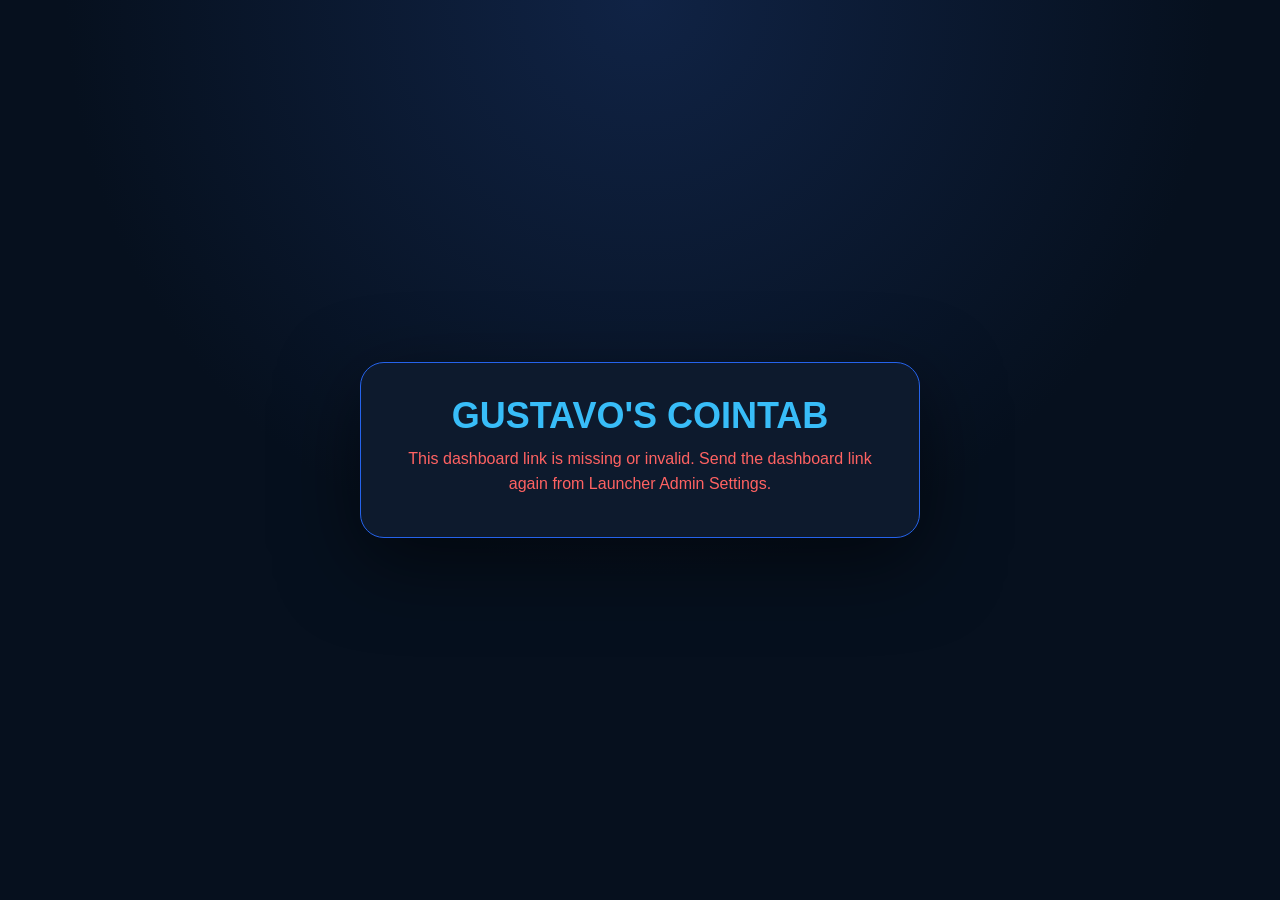
==== dashboard/index.html @ dab007ff "index.html" ====
<!doctype html>
<html lang="en">
<head>
  <meta charset="utf-8">
  <meta name="viewport" content="width=device-width,initial-scale=1,viewport-fit=cover">
  <meta name="color-scheme" content="dark">
  <title>Gustavo's Cointab Monitoring Dashboard</title>
  <style>
    :root{color-scheme:dark;background:#06101e;font-family:Arial,sans-serif}
    *{box-sizing:border-box}
    html,body,#dashboard{width:100%;height:100%;margin:0}
    body{overflow:hidden;background:radial-gradient(circle at top,#102345 0,#06101e 52%)}
    #dashboard{display:none;border:0;background:#06101e}
    #status{height:100%;display:grid;place-items:center;padding:24px;color:#eaf2ff}
    .card{width:min(560px,100%);padding:32px;border:1px solid #2563eb;border-radius:24px;
      background:#0d1a2d;box-shadow:0 24px 80px #0008;text-align:center}
    h1{margin:0 0 10px;color:#38bdf8;font-size:clamp(24px,5vw,36px)}
    p{margin:8px 0;color:#9fb2cf;line-height:1.55}
    .error{color:#ff6262}
  </style>
</head>
<body>
  <main id="status">
    <section class="card">
      <h1>GUSTAVO'S COINTAB</h1>
      <p id="message">Opening your secure monitoring dashboard...</p>
    </section>
  </main>
  <iframe id="dashboard" title="Gustavo's Cointab Monitoring Dashboard"
    referrerpolicy="no-referrer" allow="fullscreen"></iframe>
  <script>
    (() => {
      const endpoint =
        "https://script.google.com/macros/s/AKfycbz8lhkHccW97QBvEYJ21P8ZndWWjwdtTxDN-p2loJ9wF2XHDzUH2waAqpNGt6Yqs9-n6Q/exec";
      const access = new URLSearchParams(location.search).get("access") || "";
      const message = document.getElementById("message");
      const frame = document.getElementById("dashboard");
      const status = document.getElementById("status");
      if (!/^[A-Za-z0-9_-]{20,200}$/.test(access)) {
        message.textContent = "This dashboard link is missing or invalid. Send the dashboard link again from Launcher Admin Settings.";
        message.className = "error";
        return;
      }
      frame.src = endpoint + "?page=dashboard&access=" + encodeURIComponent(access);
      frame.addEventListener("load", () => {
        status.style.display = "none";
        frame.style.display = "block";
      }, {once:true});
      setTimeout(() => {
        if (frame.style.display !== "block") {
          message.textContent = "The secure dashboard is taking longer than expected. Check the Internet connection and reload this page.";
          message.className = "error";
        }
      }, 15000);
    })();
  </script>
</body>
</html>
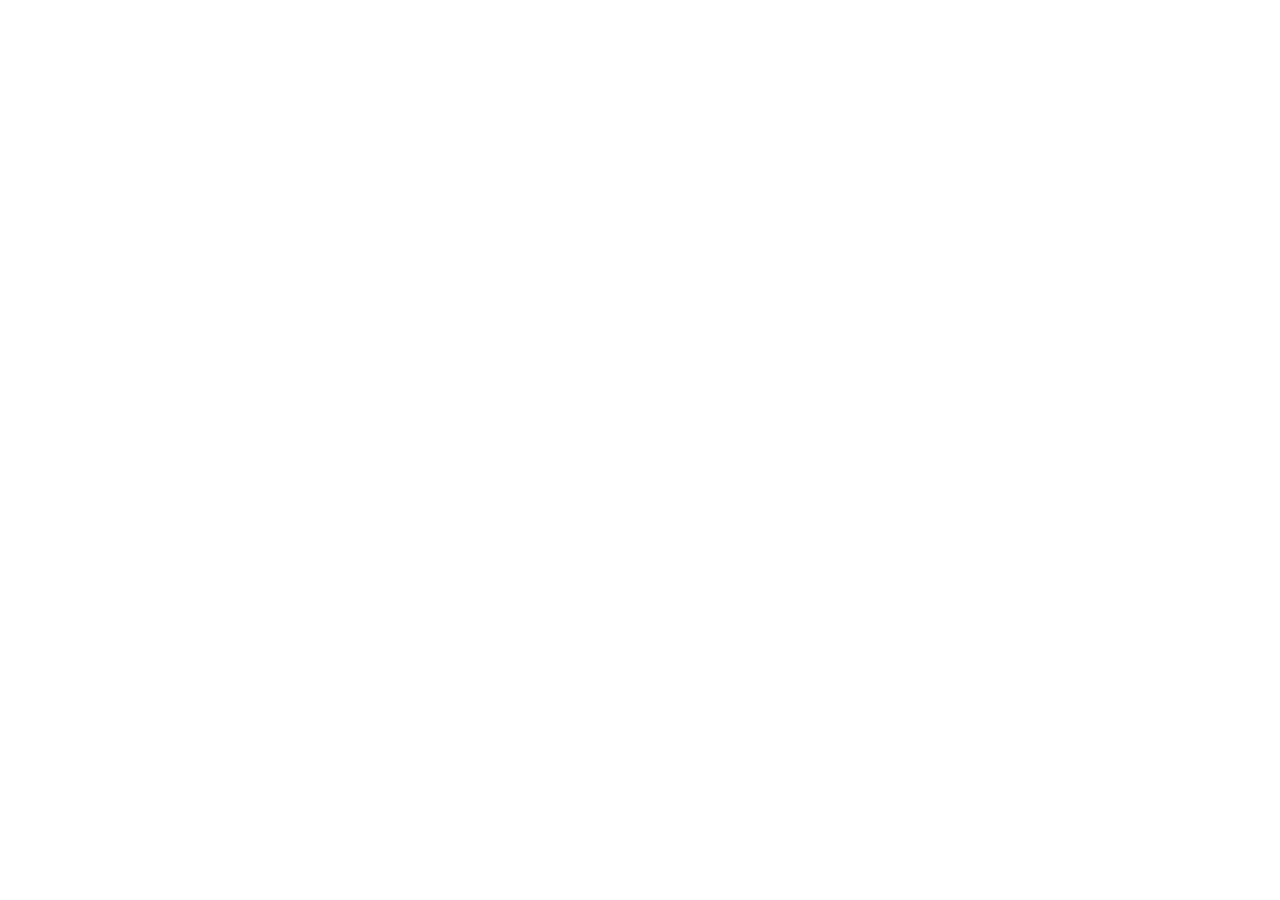
==== commit f9215817: "index.html" ====
--- a/dashboard/index.html
+++ b/dashboard/index.html
@@ -36,12 +36,12 @@
       const message = document.getElementById("message");
       const frame = document.getElementById("dashboard");
       const status = document.getElementById("status");
-      if (!/^[A-Za-z0-9_-]{20,200}$/.test(access)) {
-        message.textContent = "This dashboard link is missing or invalid. Send the dashboard link again from Launcher Admin Settings.";
+      if (access && !/^[A-Za-z0-9_-]{20,200}$/.test(access)) {
+        message.textContent = "This dashboard link is invalid. Open the normal dashboard address and sign in using the registered Gmail and current Administrator PIN.";
         message.className = "error";
         return;
       }
-      frame.src = endpoint + "?page=dashboard&access=" + encodeURIComponent(access);
+      frame.src = endpoint + "?page=dashboard" + (access ? "&access=" + encodeURIComponent(access) : "");
       frame.addEventListener("load", () => {
         status.style.display = "none";
         frame.style.display = "block";
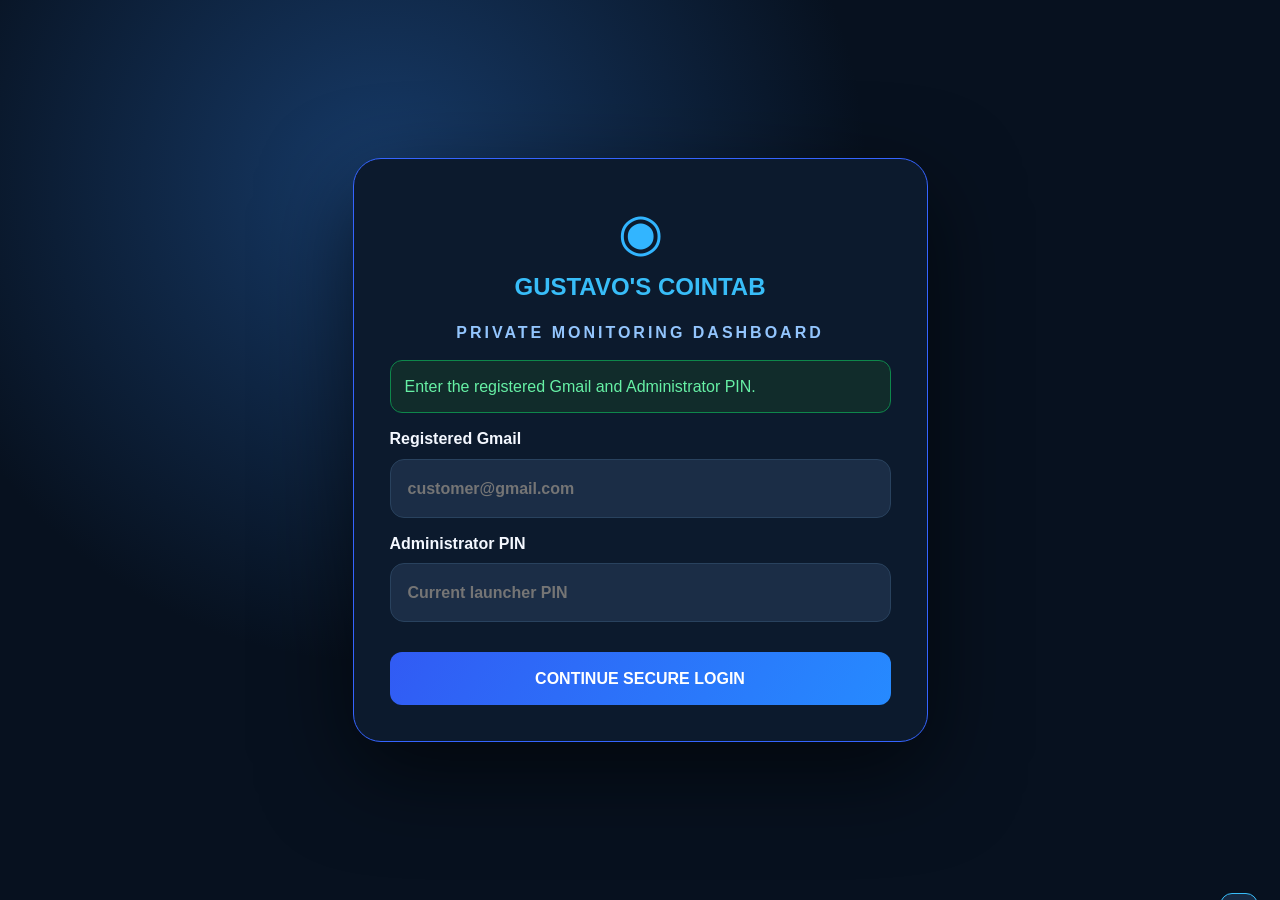
==== commit be94382d: "Add files via upload" ====
--- a/dashboard/index.html
+++ b/dashboard/index.html
@@ -1,58 +1,20 @@
 <!doctype html>
-<html lang="en">
-<head>
-  <meta charset="utf-8">
-  <meta name="viewport" content="width=device-width,initial-scale=1,viewport-fit=cover">
-  <meta name="color-scheme" content="dark">
-  <title>Gustavo's Cointab Monitoring Dashboard</title>
-  <style>
-    :root{color-scheme:dark;background:#06101e;font-family:Arial,sans-serif}
-    *{box-sizing:border-box}
-    html,body,#dashboard{width:100%;height:100%;margin:0}
-    body{overflow:hidden;background:radial-gradient(circle at top,#102345 0,#06101e 52%)}
-    #dashboard{display:none;border:0;background:#06101e}
-    #status{height:100%;display:grid;place-items:center;padding:24px;color:#eaf2ff}
-    .card{width:min(560px,100%);padding:32px;border:1px solid #2563eb;border-radius:24px;
-      background:#0d1a2d;box-shadow:0 24px 80px #0008;text-align:center}
-    h1{margin:0 0 10px;color:#38bdf8;font-size:clamp(24px,5vw,36px)}
-    p{margin:8px 0;color:#9fb2cf;line-height:1.55}
-    .error{color:#ff6262}
-  </style>
-</head>
+<html lang="en"><head><meta charset="utf-8"><meta name="viewport" content="width=device-width,initial-scale=1,viewport-fit=cover"><meta name="theme-color" content="#07111f"><title>Gustavo's Cointab Dashboard</title><link rel="stylesheet" href="styles.css"></head>
 <body>
-  <main id="status">
-    <section class="card">
-      <h1>GUSTAVO'S COINTAB</h1>
-      <p id="message">Opening your secure monitoring dashboard...</p>
+<section id="login" class="login-screen"><form id="login-form" class="login-card"><div class="brand-mark">◉</div><h1>GUSTAVO'S COINTAB</h1><p>PRIVATE MONITORING DASHBOARD</p><div id="login-message" class="message">Enter the registered Gmail and Administrator PIN.</div><label>Registered Gmail<input id="email" type="email" autocomplete="username" required placeholder="customer@gmail.com"></label><label>Administrator PIN<input id="pin" type="password" inputmode="numeric" autocomplete="current-password" maxlength="8" required placeholder="Current launcher PIN"></label><button type="submit">CONTINUE SECURE LOGIN</button></form></section>
+<div id="app" class="shell hidden">
+  <aside><div class="brand"><b>GUSTAVO'S<br>COINTAB</b><small>MONITORING CONTROL CENTER</small></div><span id="server-pill" class="pill good">● SERVER ONLINE</span><nav><button data-page="dashboard" class="active">◉ Dashboard</button><button data-page="admin">⚙ Admin Settings</button><button data-page="licenses">▦ Manage Licenses</button></nav><button id="logout" class="logout">SIGN OUT</button></aside>
+  <main><header><div><h1 id="page-title">Monitoring Dashboard</h1><p id="page-subtitle">All registered locations and tablets</p></div><div class="header-actions"><span id="online-pill" class="pill good">● SERVER ONLINE</span><button id="refresh" class="secondary">REFRESH</button><button id="admin-shortcut">ADMIN</button></div></header>
+    <section id="dashboard-page" class="page active"><div id="summary-cards" class="summary"></div><div id="locations"></div></section>
+    <section id="admin-page" class="page"><div class="panel"><h2>Fleet Admin Settings</h2><p>Apply commands to one tablet, one location, or all registered tablets. Commands are queued safely if a tablet is temporarily offline.</p><div class="form-grid"><label>Target Location<select id="admin-location"></select></label><label>Target Tablet<select id="admin-tablet"></select></label></div></div>
+      <div class="panel danger-panel"><h2>Harvest / Sales Reset</h2><p>Reset Today, This Week, This Month and All-Time dashboard sales for the selected target.</p><button id="reset-sales" class="danger">RESET SELECTED SALES</button></div>
+      <div class="panel"><h2>Launcher & Appearance</h2><div class="form-grid"><label>Launcher Theme<select id="theme"><option value="0">Midnight Blue</option><option value="1">Midnight Purple</option><option value="2">Emerald Grid</option><option value="3" selected>Crimson Carbon</option><option value="4">Electric Cyan</option><option value="5">Royal Gold</option><option value="6">Violet Strike</option><option value="7">Steel Tactical</option><option value="8">Ocean Neon</option><option value="9">Forest Ops</option></select></label><label class="check"><input id="categories" type="checkbox" checked> Organize Launcher Into Download Games Categories</label><label class="check"><input id="daily-theme" type="checkbox" checked> Automatically Change Theme Every Day</label></div><div class="button-row"><button id="apply-theme">APPLY APPEARANCE</button><button id="update-launcher">UPDATE LAUNCHER</button></div></div>
+      <div class="panel"><h2>Network Protection</h2><div class="form-grid"><label class="check"><input id="adult" type="checkbox" checked> Block Known Adult Sites</label><label class="check"><input id="ads" type="checkbox" checked> Block Known Ad Domains</label><label class="check"><input id="vpn" type="checkbox"> Show VPN On Launcher</label><label>Protected Google Account<input id="protected-email" type="email" placeholder="mainplaystore@gmail.com"></label></div><button id="apply-network">APPLY NETWORK SETTINGS</button></div>
+      <div class="panel"><h2>Play Store App Deployment</h2><p>Load apps from a source tablet, then install, update, uninstall, or stop maintenance on the selected target.</p><div class="form-grid"><label>Source Tablet<select id="source-tablet"></select></label><label>Optional Package<input id="package" placeholder="com.example.game"></label></div><div class="button-row"><button id="load-apps" class="secondary">LOAD SOURCE TABLET APPS</button><button id="select-all" class="secondary">SELECT ALL</button></div><div id="source-apps" class="app-list"><p>Load a source tablet to choose apps.</p></div><div class="button-row"><button id="install-apps">INSTALL SELECTED APPS</button><button id="update-apps">UPDATE SELECTED APPS</button><button id="uninstall-apps" class="danger">UNINSTALL SELECTED APPS</button><button id="stop-apps" class="danger">STOP INSTALL / UPDATE</button></div></div>
+      <div class="panel"><h2>Dashboard Access</h2><div class="button-row"><button id="email-link">EMAIL DASHBOARD LINK</button><button id="copy-link" class="secondary">COPY PERMANENT LINK</button></div></div>
     </section>
+    <section id="licenses-page" class="page"><div class="panel"><div class="panel-head"><div><h2>Manage Licenses</h2><p>Available, active, expired, revoked and transferred licenses.</p></div><input id="license-search" placeholder="Search license, Gmail, location or device"></div><div id="license-list" class="license-list"></div></div><div class="panel"><h2>License History</h2><div id="license-history" class="history"></div></div></section>
   </main>
-  <iframe id="dashboard" title="Gustavo's Cointab Monitoring Dashboard"
-    referrerpolicy="no-referrer" allow="fullscreen"></iframe>
-  <script>
-    (() => {
-      const endpoint =
-        "https://script.google.com/macros/s/AKfycbz8lhkHccW97QBvEYJ21P8ZndWWjwdtTxDN-p2loJ9wF2XHDzUH2waAqpNGt6Yqs9-n6Q/exec";
-      const access = new URLSearchParams(location.search).get("access") || "";
-      const message = document.getElementById("message");
-      const frame = document.getElementById("dashboard");
-      const status = document.getElementById("status");
-      if (access && !/^[A-Za-z0-9_-]{20,200}$/.test(access)) {
-        message.textContent = "This dashboard link is invalid. Open the normal dashboard address and sign in using the registered Gmail and current Administrator PIN.";
-        message.className = "error";
-        return;
-      }
-      frame.src = endpoint + "?page=dashboard" + (access ? "&access=" + encodeURIComponent(access) : "");
-      frame.addEventListener("load", () => {
-        status.style.display = "none";
-        frame.style.display = "block";
-      }, {once:true});
-      setTimeout(() => {
-        if (frame.style.display !== "block") {
-          message.textContent = "The secure dashboard is taking longer than expected. Check the Internet connection and reload this page.";
-          message.className = "error";
-        }
-      }, 15000);
-    })();
-  </script>
-</body>
-</html>
+</div>
+<div id="modal" class="modal hidden"><div class="modal-card"><button id="modal-close" class="modal-close">×</button><div id="modal-content"></div></div></div><div id="toast"></div>
+<script src="config.js"></script><script src="api-client.js"></script><script src="app.js"></script></body></html>
--- a/dashboard/styles.css
+++ b/dashboard/styles.css
@@ -0,0 +1,3 @@
+:root{--bg:#07111f;--sidebar:#091727;--card:#111f33;--card2:#16283f;--line:#29425e;--text:#f4f8ff;--muted:#8fb2df;--blue:#268aff;--green:#12d977;--red:#ff4d59;--gold:#ffc13d}*{box-sizing:border-box}html,body{margin:0;min-height:100%;background:var(--bg);color:var(--text);font:16px/1.45 Arial,sans-serif}button,input,select{font:inherit}button{border:0;border-radius:12px;background:linear-gradient(120deg,#315bf4,#268aff);color:white;font-weight:800;padding:15px 22px;cursor:pointer}button:hover{filter:brightness(1.1)}button:disabled{opacity:.55;cursor:wait}.secondary{background:var(--card2);border:1px solid var(--line)}.danger{background:#471927;border:1px solid #b52a38;color:#ffb4ba}.hidden{display:none!important}.login-screen{min-height:100vh;display:grid;place-items:center;padding:24px;background:radial-gradient(circle at 30% 20%,#173b69,transparent 42%),var(--bg)}.login-card{width:min(575px,100%);padding:36px;border:1px solid #3564ff;border-radius:28px;background:#0c1a2d;box-shadow:0 30px 90px #0009}.brand-mark{font-size:52px;color:#32b5ff;text-align:center}.login-card h1{text-align:center;color:#38bdf8;margin:0}.login-card>p{text-align:center;letter-spacing:3px;color:#93c5fd;font-weight:700}.login-card label,.panel label{display:grid;gap:8px;font-weight:700;margin:14px 0}.login-card input,.panel input,.panel select{width:100%;border:1px solid var(--line);border-radius:14px;background:#1b2d46;color:white;padding:17px}.login-card button{width:100%;margin-top:16px}.message{padding:14px;border:1px solid #0e874b;background:#112c2b;color:#66f0a5;border-radius:12px}.message.error{border-color:#9d2533;color:#ff8991;background:#30151e}.shell{display:grid;grid-template-columns:312px minmax(0,1fr);min-height:100vh}aside{position:sticky;top:0;height:100vh;background:var(--sidebar);border-right:1px solid var(--line);padding:28px;display:flex;flex-direction:column}.brand b{font-size:27px;color:#38bdf8;line-height:.95}.brand small{display:block;color:#93c5fd;font-weight:800;letter-spacing:2px;margin:15px 0 26px}.pill{display:inline-block;border:1px solid currentColor;border-radius:999px;padding:12px 20px;font-size:13px;font-weight:800}.pill.good{color:var(--green)}.pill.bad{color:var(--red)}aside nav{display:grid;gap:15px;margin-top:32px}aside nav button{background:transparent;text-align:left;color:#9eb7d4}aside nav button.active{background:linear-gradient(120deg,#315bf4,#268aff);color:#fff}.logout{margin-top:auto;background:transparent;border:1px solid var(--line)}main{min-width:0}header{position:sticky;top:0;z-index:5;background:#091728e8;backdrop-filter:blur(12px);border-bottom:1px solid var(--line);padding:22px 32px;display:flex;align-items:center;justify-content:space-between;gap:20px}header h1{margin:0;font-size:29px}header p{margin:2px 0;color:var(--muted)}.header-actions,.button-row{display:flex;gap:12px;align-items:center;flex-wrap:wrap}.page{display:none;padding:30px}.page.active{display:block}.summary{display:grid;grid-template-columns:repeat(4,minmax(170px,1fr));gap:16px;margin-bottom:26px}.stat,.panel,.tablet-card{border:1px solid var(--line);border-radius:22px;background:var(--card)}.stat{padding:24px}.stat b{font-size:35px;color:#38bdf8}.stat small{display:block;color:var(--muted);font-weight:700;margin-top:8px}.location-title{display:flex;justify-content:space-between;align-items:center;margin:26px 0 12px}.tablet-grid{display:grid;grid-template-columns:repeat(auto-fit,minmax(300px,1fr));gap:18px}.preview{aspect-ratio:16/9;background:#06101d;display:grid;place-items:center;color:#79a7dd;overflow:hidden;border-radius:21px 21px 0 0;cursor:pointer}.preview img{width:100%;height:100%;object-fit:contain}.tablet-body{padding:20px}.tablet-head{display:flex;justify-content:space-between;gap:10px}.tablet-head h3{margin:0}.status{border:1px solid currentColor;border-radius:999px;padding:5px 10px;font-size:12px;font-weight:800}.online{color:var(--green)}.offline{color:var(--red)}.tablet-meta{color:var(--muted);margin:10px 0}.sales{display:grid;grid-template-columns:1fr 1fr;gap:8px}.sale{padding:10px;background:#0b1727;border:1px solid #203750;border-radius:10px}.sale small{display:block;color:#7598c1}.tablet-actions{display:grid;grid-template-columns:1fr 1fr;gap:8px;margin-top:14px}.panel{padding:24px;margin-bottom:20px}.panel h2{margin-top:0}.panel p{color:var(--muted)}.panel-head{display:flex;justify-content:space-between;gap:20px}.panel-head input{max-width:430px}.form-grid{display:grid;grid-template-columns:repeat(2,minmax(0,1fr));gap:14px}.check{display:flex!important;align-items:center;gap:12px;background:#172a43;border:1px solid var(--line);border-radius:14px;padding:17px}.check input{width:22px!important;height:22px;margin:0}.danger-panel{border-color:#9d2533}.app-list{max-height:320px;overflow:auto;display:grid;grid-template-columns:repeat(auto-fill,minmax(220px,1fr));gap:8px;margin:16px 0}.app-item{display:flex;gap:10px;align-items:center;background:#0c192a;border:1px solid var(--line);padding:10px;border-radius:10px}.app-item img{width:36px;height:36px;border-radius:8px}.app-item span{min-width:0;overflow:hidden;text-overflow:ellipsis}.license-list{display:grid;gap:10px}.license{display:grid;grid-template-columns:minmax(190px,1fr) repeat(3,auto);align-items:center;gap:12px;border:1px solid var(--line);border-radius:14px;padding:15px}.license b{font-size:18px}.license small{display:block;color:var(--muted)}.history{max-height:430px;overflow:auto}.history-row{display:grid;grid-template-columns:160px 1fr 180px;gap:14px;padding:12px;border-bottom:1px solid var(--line)}.modal{position:fixed;inset:0;background:#000b;z-index:20;padding:30px;display:grid;place-items:center}.modal-card{position:relative;width:min(1100px,100%);max-height:90vh;overflow:auto;background:#0c1b2e;border:1px solid #3564ff;border-radius:24px;padding:28px}.modal-close{position:sticky;float:right;top:0;background:#481b28;padding:8px 14px;font-size:24px}.remote-grid{display:grid;grid-template-columns:repeat(auto-fit,minmax(140px,1fr));gap:10px}.remote-message{width:100%;min-height:90px;background:#1b2d46;color:#fff;border:1px solid var(--line);border-radius:12px;padding:12px;margin:14px 0}#toast{position:fixed;right:22px;bottom:22px;z-index:50;max-width:430px;background:#162a43;border:1px solid #38bdf8;border-radius:12px;padding:14px 18px;transform:translateY(150%);transition:.2s}#toast.show{transform:none}
+@media(max-width:1050px){.shell{grid-template-columns:1fr}aside{position:static;height:auto;display:block;padding:16px}.brand{display:inline-block}aside>.pill,.logout{float:right}aside nav{display:flex;overflow:auto;margin-top:15px}.summary{grid-template-columns:1fr 1fr}.header-actions .pill{display:none}}
+@media(max-width:650px){header{padding:16px}.page{padding:14px}.summary,.form-grid{grid-template-columns:1fr}.tablet-grid{grid-template-columns:1fr}.header-actions button{padding:10px}.panel-head,.license{display:block}.license button{margin:8px 4px 0 0}.history-row{grid-template-columns:1fr}.modal{padding:8px}.modal-card{padding:16px}.sales{grid-template-columns:1fr 1fr}}
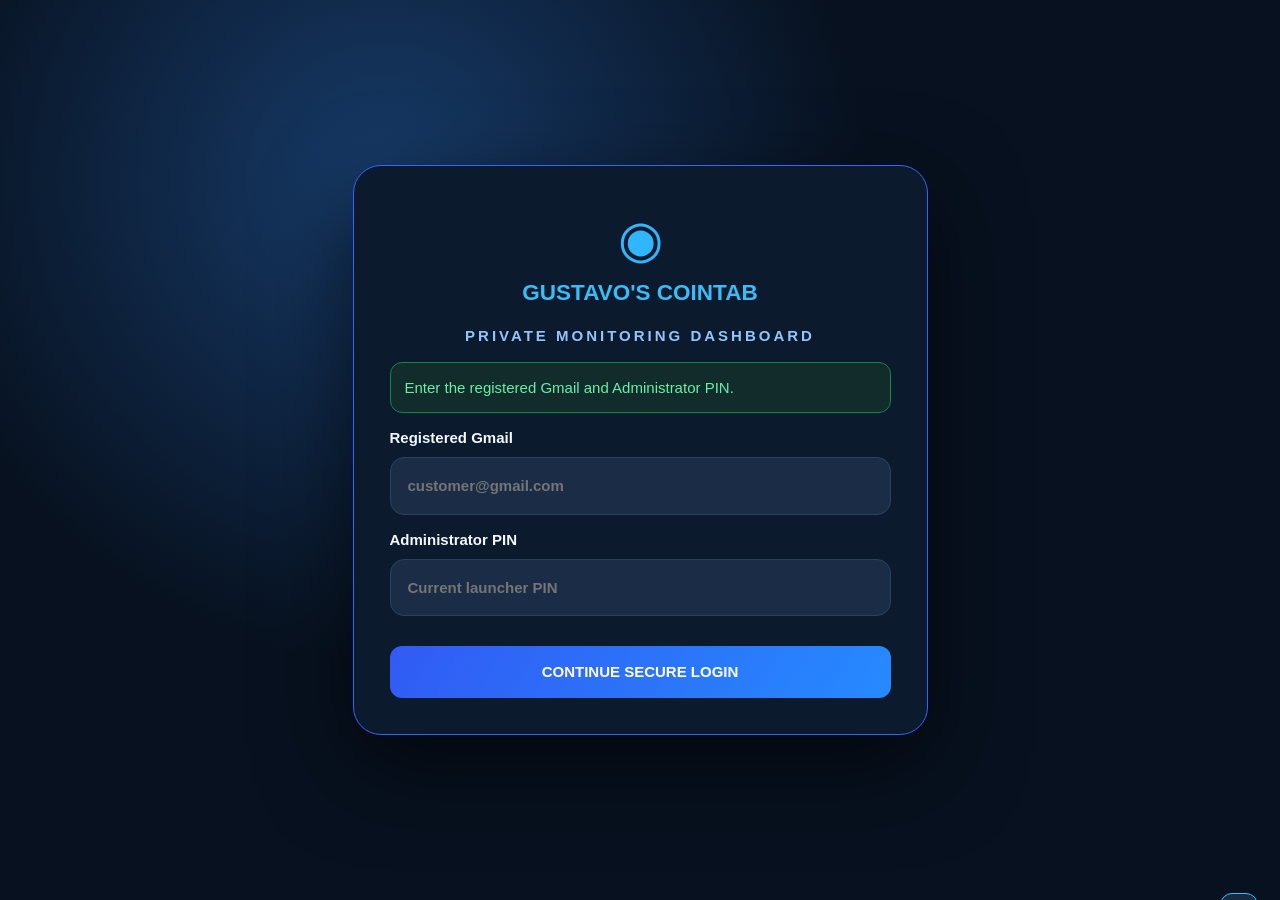
==== commit 9e12a672: "Add files via upload" ====
--- a/dashboard/index.html
+++ b/dashboard/index.html
@@ -1,20 +1,55 @@
 <!doctype html>
-<html lang="en"><head><meta charset="utf-8"><meta name="viewport" content="width=device-width,initial-scale=1,viewport-fit=cover"><meta name="theme-color" content="#07111f"><title>Gustavo's Cointab Dashboard</title><link rel="stylesheet" href="styles.css"></head>
+<html lang="en"><head><meta charset="utf-8"><meta name="viewport" content="width=device-width,initial-scale=1,viewport-fit=cover"><meta name="theme-color" content="#07111f"><title>Gustavo's Cointab Dashboard</title><link rel="stylesheet" href="styles.css?v=604o"></head>
 <body>
 <section id="login" class="login-screen"><form id="login-form" class="login-card"><div class="brand-mark">◉</div><h1>GUSTAVO'S COINTAB</h1><p>PRIVATE MONITORING DASHBOARD</p><div id="login-message" class="message">Enter the registered Gmail and Administrator PIN.</div><label>Registered Gmail<input id="email" type="email" autocomplete="username" required placeholder="customer@gmail.com"></label><label>Administrator PIN<input id="pin" type="password" inputmode="numeric" autocomplete="current-password" maxlength="8" required placeholder="Current launcher PIN"></label><button type="submit">CONTINUE SECURE LOGIN</button></form></section>
 <div id="app" class="shell hidden">
   <aside><div class="brand"><b>GUSTAVO'S<br>COINTAB</b><small>MONITORING CONTROL CENTER</small></div><span id="server-pill" class="pill good">● SERVER ONLINE</span><nav><button data-page="dashboard" class="active">◉ Dashboard</button><button data-page="admin">⚙ Admin Settings</button><button data-page="licenses">▦ Manage Licenses</button></nav><button id="logout" class="logout">SIGN OUT</button></aside>
   <main><header><div><h1 id="page-title">Monitoring Dashboard</h1><p id="page-subtitle">All registered locations and tablets</p></div><div class="header-actions"><span id="online-pill" class="pill good">● SERVER ONLINE</span><button id="refresh" class="secondary">REFRESH</button><button id="admin-shortcut">ADMIN</button></div></header>
     <section id="dashboard-page" class="page active"><div id="summary-cards" class="summary"></div><div id="locations"></div></section>
-    <section id="admin-page" class="page"><div class="panel"><h2>Fleet Admin Settings</h2><p>Apply commands to one tablet, one location, or all registered tablets. Commands are queued safely if a tablet is temporarily offline.</p><div class="form-grid"><label>Target Location<select id="admin-location"></select></label><label>Target Tablet<select id="admin-tablet"></select></label></div></div>
-      <div class="panel danger-panel"><h2>Harvest / Sales Reset</h2><p>Reset Today, This Week, This Month and All-Time dashboard sales for the selected target.</p><button id="reset-sales" class="danger">RESET SELECTED SALES</button></div>
-      <div class="panel"><h2>Launcher & Appearance</h2><div class="form-grid"><label>Launcher Theme<select id="theme"><option value="0">Midnight Blue</option><option value="1">Midnight Purple</option><option value="2">Emerald Grid</option><option value="3" selected>Crimson Carbon</option><option value="4">Electric Cyan</option><option value="5">Royal Gold</option><option value="6">Violet Strike</option><option value="7">Steel Tactical</option><option value="8">Ocean Neon</option><option value="9">Forest Ops</option></select></label><label class="check"><input id="categories" type="checkbox" checked> Organize Launcher Into Download Games Categories</label><label class="check"><input id="daily-theme" type="checkbox" checked> Automatically Change Theme Every Day</label></div><div class="button-row"><button id="apply-theme">APPLY APPEARANCE</button><button id="update-launcher">UPDATE LAUNCHER</button></div></div>
-      <div class="panel"><h2>Network Protection</h2><div class="form-grid"><label class="check"><input id="adult" type="checkbox" checked> Block Known Adult Sites</label><label class="check"><input id="ads" type="checkbox" checked> Block Known Ad Domains</label><label class="check"><input id="vpn" type="checkbox"> Show VPN On Launcher</label><label>Protected Google Account<input id="protected-email" type="email" placeholder="mainplaystore@gmail.com"></label></div><button id="apply-network">APPLY NETWORK SETTINGS</button></div>
-      <div class="panel"><h2>Play Store App Deployment</h2><p>Load apps from a source tablet, then install, update, uninstall, or stop maintenance on the selected target.</p><div class="form-grid"><label>Source Tablet<select id="source-tablet"></select></label><label>Optional Package<input id="package" placeholder="com.example.game"></label></div><div class="button-row"><button id="load-apps" class="secondary">LOAD SOURCE TABLET APPS</button><button id="select-all" class="secondary">SELECT ALL</button></div><div id="source-apps" class="app-list"><p>Load a source tablet to choose apps.</p></div><div class="button-row"><button id="install-apps">INSTALL SELECTED APPS</button><button id="update-apps">UPDATE SELECTED APPS</button><button id="uninstall-apps" class="danger">UNINSTALL SELECTED APPS</button><button id="stop-apps" class="danger">STOP INSTALL / UPDATE</button></div></div>
-      <div class="panel"><h2>Dashboard Access</h2><div class="button-row"><button id="email-link">EMAIL DASHBOARD LINK</button><button id="copy-link" class="secondary">COPY PERMANENT LINK</button></div></div>
+    <section id="admin-page" class="page">
+      <div class="panel script-panel admin-main-panel">
+        <div class="panel-head"><div><h2>Dashboard Admin Settings</h2><p>Security, refresh behavior, monitoring and tablet organization.</p></div></div>
+        <div id="admin-message" class="message"></div>
+        <div class="form-grid admin-security-grid">
+          <label class="check"><input id="requireLogin" type="checkbox"> Require Gmail and Administrator PIN</label>
+          <label class="check"><input id="requireAdminPin" type="checkbox"> Require Administrator PIN For Every Dashboard Change</label>
+          <label>Trusted Browser Duration (days)<input id="trustedDays" type="number" min="1" max="90" value="14"></label>
+          <label>Preview Refresh (seconds)<input id="previewSeconds" type="number" min="3" max="120" value="15"></label>
+          <label>Live View Duration (minutes)<input id="liveMinutes" type="number" min="1" max="60" value="10"></label>
+          <label class="check"><input id="monitoringEnabled" type="checkbox" checked> Enable Remote Monitoring</label>
+        </div>
+        <h3>Location and Tablet Organization</h3>
+        <p>Rename locations and tablets below. You can also disable preview uploads for an individual tablet.</p>
+        <div id="organization" class="organization-list"></div>
+      </div>
+
+      <div class="panel danger-panel script-panel">
+        <h2>Harvest / Location Sales Reset</h2><p>Reset Today, This Week, This Month and All-Time Sales for every tablet registered at one location.</p>
+        <div class="form-grid"><label>Location<select id="resetSalesLocation"></select></label><button id="reset-location-sales" class="danger compact-action">RESET LOCATION SALES</button></div>
+      </div>
+
+      <div class="panel script-panel"><h2>Location Launcher Update</h2><p>Update every tablet at one location, or select All Locations to update the entire fleet without opening tablets one by one.</p><div class="form-grid"><label>Update Location<select id="bulkUpdateLocation"></select></label><button id="bulk-update-launcher" class="compact-action">UPDATE SELECTED LOCATION(S)</button></div></div>
+
+      <div class="panel script-panel"><h2>Location Appearance &amp; Themes</h2><p>Apply one launcher theme and Download Games category layout to a location or to all locations.</p><div class="form-grid"><label>Theme Location<select id="bulkThemeLocation"></select></label><label>Launcher Theme<select id="bulkTheme"><option value="0">Midnight Blue</option><option value="1">Neon Arcade</option><option value="2">Emerald Matrix</option><option value="3" selected>Crimson Carbon</option><option value="4">Royal Gold</option><option value="5">Ocean Cyan</option><option value="6">Violet Storm</option><option value="7">Sunset Orange</option><option value="8">Ice Silver</option><option value="9">Rose Neon</option></select></label><label class="check"><input id="bulkCategories" type="checkbox" checked> Organize Launcher Into Download Games Categories</label><label class="check"><input id="bulkDailyTheme" type="checkbox" checked> Automatically Change Theme Every Day</label></div><button id="bulk-appearance">APPLY TO SELECTED LOCATION(S)</button></div>
+
+      <div class="panel script-panel"><h2>Location Network Protection</h2><p>Apply adult-site blocking, known ad-domain blocking and Launcher VPN visibility to one location or the entire fleet.</p><div class="form-grid"><label>Network Protection Location<select id="bulkNetworkLocation"></select></label><label class="check"><input id="bulkAdultSites" type="checkbox"> Block Known Adult Sites</label><label class="check"><input id="bulkAdDomains" type="checkbox"> Block Known Ad Domains</label><label class="check"><input id="bulkShowVpn" type="checkbox"> Show VPN Controls</label></div><button id="bulk-network">APPLY NETWORK PROTECTION</button></div>
+
+      <div class="panel script-panel"><h2>Location Protected Gmail</h2><p>Protect one Play Store Gmail account from rental cleanup on every tablet at the selected location.</p><div class="form-grid"><label>Protected Gmail Location<select id="bulkProtectedGmailLocation"></select></label><label>Protected Play Store Gmail<input id="bulkProtectedGmail" type="email" placeholder="owner@gmail.com"></label></div><button id="bulk-protected-gmail">SAVE PROTECTED GMAIL</button></div>
+
+      <div class="panel script-panel"><h2>Play Store App Deployment</h2><p>Each deployment action below is independent. Dashboard Account actions use this dashboard's own tablets. Customer Gmail installation is separate.</p>
+        <div class="deploy-tabs"><button data-deploy-tab="ownInstall">INSTALL SELECTED</button><button data-deploy-tab="customerInstall">CUSTOMER GMAIL INSTALL</button><button data-deploy-tab="allGames">INSTALL 100 GAMES</button><button data-deploy-tab="update">UPDATE APPS</button><button data-deploy-tab="uninstall">UNINSTALL APPS</button><button data-deploy-tab="stop" class="danger">STOP INSTALLATION</button></div>
+        <div id="deploy-ownInstall" class="deploy-pane active"><h3>Install Selected Apps — Dashboard Account</h3><p>Select a source tablet, then select a location and optionally one tablet. No destination Gmail is required.</p><div class="form-grid"><label>Copy App List From<select id="source-tablet"></select></label><button id="load-apps" class="secondary compact-action">LOAD SOURCE TABLET APPS</button><label>Install Location<select id="ownInstallLocation"></select></label><label>Install Tablet<select id="ownInstallTablet"></select></label><label>Optional Play Store Package<input id="package" placeholder="com.example.game"></label></div><div class="button-row"><button id="select-all" class="secondary">SELECT ALL</button></div><div id="source-apps" class="app-list"><p>Load a source tablet to choose apps.</p></div><button id="install-apps">INSTALL SELECTED APPS FROM PLAY STORE</button></div>
+        <div id="deploy-customerInstall" class="deploy-pane"><h3>Install Selected Apps — Customer Gmail</h3><p>This requires the customer account to exist on the same PHP server.</p><div class="form-grid"><label>Customer Registered Gmail<input id="customerEmail" type="email" placeholder="customer@gmail.com"></label><label>Customer Current Administrator PIN<input id="customerPin" type="password" inputmode="numeric" maxlength="8"></label><label>Play Store Package<input id="customerManual" placeholder="com.example.game"></label></div><p class="note">Customer-account deployment needs a dedicated server endpoint; this dashboard keeps the original interface without sending credentials to another service.</p></div>
+        <div id="deploy-allGames" class="deploy-pane"><h3>Install All 100 Games</h3><div class="form-grid"><label>Location<select id="allGamesLocation"></select></label><label>Tablet<select id="allGamesTablet"></select></label></div><button id="install-all-games">1-CLICK INSTALL ALL 100 GAMES</button></div>
+        <div id="deploy-update" class="deploy-pane"><h3>Update Apps</h3><p>Load the app list from one tablet, search and select apps, then update them on one tablet, one location, or the whole dashboard account.</p><div class="form-grid"><label>Load App List From<select id="update-source-tablet"></select></label><button id="load-update-apps" class="secondary compact-action">LOAD SOURCE TABLET APPS</button><label>Location<select id="updateLocation"></select></label><label>Tablet<select id="updateTablet"></select></label><label>Optional Play Store Package<input id="updateManual" name="update_package_only" type="text" autocomplete="off" autocapitalize="none" spellcheck="false" value="" placeholder="com.example.game"></label><label>Search Loaded Apps<input id="update-app-search" type="search" autocomplete="off" placeholder="Search app name or package"></label></div><div class="app-picker-actions"><button id="update-select-all" class="secondary">SELECT ALL VISIBLE</button><button id="update-clear-selection" class="secondary">CLEAR</button><span id="update-selection-count" class="total-apps-badge">SELECTED: 0</span></div><div id="update-source-apps" class="app-list"><p>Load a source tablet to choose apps.</p></div><button id="update-apps">UPDATE SELECTED APPS FROM PLAY STORE</button></div>
+        <div id="deploy-uninstall" class="deploy-pane"><h3>Uninstall Apps</h3><p>Load one tablet’s app list, search and select apps, then remove the same apps from one tablet, one location, or every tablet.</p><div class="form-grid"><label>Load App List From<select id="uninstall-source-tablet"></select></label><button id="load-uninstall-apps" class="secondary compact-action">LOAD SOURCE TABLET APPS</button><label>Location<select id="uninstallLocation"></select></label><label>Tablet<select id="uninstallTablet"></select></label><label>Optional Package<input id="uninstallManual" name="uninstall_package_only" type="text" autocomplete="off" autocapitalize="none" spellcheck="false" value="" placeholder="com.example.game"></label><label>Search Loaded Apps<input id="uninstall-app-search" type="search" autocomplete="off" placeholder="Search app name or package"></label></div><div class="app-picker-actions"><button id="uninstall-select-all" class="secondary">SELECT ALL VISIBLE</button><button id="uninstall-clear-selection" class="secondary">CLEAR</button><span id="uninstall-selection-count" class="total-apps-badge">SELECTED: 0</span></div><div id="uninstall-source-apps" class="app-list"><p>Load a source tablet to choose apps.</p></div><button id="uninstall-apps" class="danger">UNINSTALL SELECTED APPS</button></div>
+        <div id="deploy-stop" class="deploy-pane"><h3>Stop Installation</h3><div class="form-grid"><label>Location<select id="stopLocation"></select></label></div><button id="stop-apps" class="danger">STOP INSTALLATION ON SELECTED LOCATION</button></div>
+      </div>
+
+      <div class="panel script-panel"><label>Current Launcher Administrator PIN <small>Optional</small><input id="settingsPin" type="password" inputmode="numeric" maxlength="6" placeholder="Current 6-digit launcher PIN"></label><div class="button-row"><button id="email-link">EMAIL DASHBOARD LINK</button><button id="signout-all" class="danger">SIGN OUT ALL BROWSERS</button><button id="regenerate-link" class="danger">REGENERATE LINK</button><button id="save-dashboard-settings">SAVE SETTINGS</button></div></div>
     </section>
-    <section id="licenses-page" class="page"><div class="panel"><div class="panel-head"><div><h2>Manage Licenses</h2><p>Available, active, expired, revoked and transferred licenses.</p></div><input id="license-search" placeholder="Search license, Gmail, location or device"></div><div id="license-list" class="license-list"></div></div><div class="panel"><h2>License History</h2><div id="license-history" class="history"></div></div></section>
+    <section id="licenses-page" class="page"><div class="panel"><div class="panel-head"><div><h2>Manage Licenses</h2><p>Available, active, expired, revoked and transferred licenses.</p></div><input id="license-search" placeholder="Search license, Gmail, location or device"></div><div class="license-filter-tabs" role="tablist" aria-label="License status filters"><button type="button" class="license-filter-tab active" data-license-filter="ALL">ALL LICENSES <span class="license-tab-count">0</span></button><button type="button" class="license-filter-tab" data-license-filter="AVAILABLE">AVAILABLE <span class="license-tab-count">0</span></button><button type="button" class="license-filter-tab" data-license-filter="USED">USED <span class="license-tab-count">0</span></button></div><div id="license-list" class="license-list"></div></div><div class="panel"><h2>License History</h2><div id="license-history" class="history"></div></div></section>
   </main>
 </div>
 <div id="modal" class="modal hidden"><div class="modal-card"><button id="modal-close" class="modal-close">×</button><div id="modal-content"></div></div></div><div id="toast"></div>
-<script src="config.js"></script><script src="api-client.js"></script><script src="app.js"></script></body></html>
+<script src="config.js?v=604h"></script><script src="api-client.js?v=604h"></script><script src="app.js?v=604o"></script></body></html>
--- a/dashboard/styles.css
+++ b/dashboard/styles.css
@@ -1,3 +1,911 @@
 :root{--bg:#07111f;--sidebar:#091727;--card:#111f33;--card2:#16283f;--line:#29425e;--text:#f4f8ff;--muted:#8fb2df;--blue:#268aff;--green:#12d977;--red:#ff4d59;--gold:#ffc13d}*{box-sizing:border-box}html,body{margin:0;min-height:100%;background:var(--bg);color:var(--text);font:16px/1.45 Arial,sans-serif}button,input,select{font:inherit}button{border:0;border-radius:12px;background:linear-gradient(120deg,#315bf4,#268aff);color:white;font-weight:800;padding:15px 22px;cursor:pointer}button:hover{filter:brightness(1.1)}button:disabled{opacity:.55;cursor:wait}.secondary{background:var(--card2);border:1px solid var(--line)}.danger{background:#471927;border:1px solid #b52a38;color:#ffb4ba}.hidden{display:none!important}.login-screen{min-height:100vh;display:grid;place-items:center;padding:24px;background:radial-gradient(circle at 30% 20%,#173b69,transparent 42%),var(--bg)}.login-card{width:min(575px,100%);padding:36px;border:1px solid #3564ff;border-radius:28px;background:#0c1a2d;box-shadow:0 30px 90px #0009}.brand-mark{font-size:52px;color:#32b5ff;text-align:center}.login-card h1{text-align:center;color:#38bdf8;margin:0}.login-card>p{text-align:center;letter-spacing:3px;color:#93c5fd;font-weight:700}.login-card label,.panel label{display:grid;gap:8px;font-weight:700;margin:14px 0}.login-card input,.panel input,.panel select{width:100%;border:1px solid var(--line);border-radius:14px;background:#1b2d46;color:white;padding:17px}.login-card button{width:100%;margin-top:16px}.message{padding:14px;border:1px solid #0e874b;background:#112c2b;color:#66f0a5;border-radius:12px}.message.error{border-color:#9d2533;color:#ff8991;background:#30151e}.shell{display:grid;grid-template-columns:312px minmax(0,1fr);min-height:100vh}aside{position:sticky;top:0;height:100vh;background:var(--sidebar);border-right:1px solid var(--line);padding:28px;display:flex;flex-direction:column}.brand b{font-size:27px;color:#38bdf8;line-height:.95}.brand small{display:block;color:#93c5fd;font-weight:800;letter-spacing:2px;margin:15px 0 26px}.pill{display:inline-block;border:1px solid currentColor;border-radius:999px;padding:12px 20px;font-size:13px;font-weight:800}.pill.good{color:var(--green)}.pill.bad{color:var(--red)}aside nav{display:grid;gap:15px;margin-top:32px}aside nav button{background:transparent;text-align:left;color:#9eb7d4}aside nav button.active{background:linear-gradient(120deg,#315bf4,#268aff);color:#fff}.logout{margin-top:auto;background:transparent;border:1px solid var(--line)}main{min-width:0}header{position:sticky;top:0;z-index:5;background:#091728e8;backdrop-filter:blur(12px);border-bottom:1px solid var(--line);padding:22px 32px;display:flex;align-items:center;justify-content:space-between;gap:20px}header h1{margin:0;font-size:29px}header p{margin:2px 0;color:var(--muted)}.header-actions,.button-row{display:flex;gap:12px;align-items:center;flex-wrap:wrap}.page{display:none;padding:30px}.page.active{display:block}.summary{display:grid;grid-template-columns:repeat(4,minmax(170px,1fr));gap:16px;margin-bottom:26px}.stat,.panel,.tablet-card{border:1px solid var(--line);border-radius:22px;background:var(--card)}.stat{padding:24px}.stat b{font-size:35px;color:#38bdf8}.stat small{display:block;color:var(--muted);font-weight:700;margin-top:8px}.location-title{display:flex;justify-content:space-between;align-items:center;margin:26px 0 12px}.tablet-grid{display:grid;grid-template-columns:repeat(auto-fit,minmax(300px,1fr));gap:18px}.preview{aspect-ratio:16/9;background:#06101d;display:grid;place-items:center;color:#79a7dd;overflow:hidden;border-radius:21px 21px 0 0;cursor:pointer}.preview img{width:100%;height:100%;object-fit:contain}.tablet-body{padding:20px}.tablet-head{display:flex;justify-content:space-between;gap:10px}.tablet-head h3{margin:0}.status{border:1px solid currentColor;border-radius:999px;padding:5px 10px;font-size:12px;font-weight:800}.online{color:var(--green)}.offline{color:var(--red)}.tablet-meta{color:var(--muted);margin:10px 0}.sales{display:grid;grid-template-columns:1fr 1fr;gap:8px}.sale{padding:10px;background:#0b1727;border:1px solid #203750;border-radius:10px}.sale small{display:block;color:#7598c1}.tablet-actions{display:grid;grid-template-columns:1fr 1fr;gap:8px;margin-top:14px}.panel{padding:24px;margin-bottom:20px}.panel h2{margin-top:0}.panel p{color:var(--muted)}.panel-head{display:flex;justify-content:space-between;gap:20px}.panel-head input{max-width:430px}.form-grid{display:grid;grid-template-columns:repeat(2,minmax(0,1fr));gap:14px}.check{display:flex!important;align-items:center;gap:12px;background:#172a43;border:1px solid var(--line);border-radius:14px;padding:17px}.check input{width:22px!important;height:22px;margin:0}.danger-panel{border-color:#9d2533}.app-list{max-height:320px;overflow:auto;display:grid;grid-template-columns:repeat(auto-fill,minmax(220px,1fr));gap:8px;margin:16px 0}.app-item{display:flex;gap:10px;align-items:center;background:#0c192a;border:1px solid var(--line);padding:10px;border-radius:10px}.app-item img{width:36px;height:36px;border-radius:8px}.app-item span{min-width:0;overflow:hidden;text-overflow:ellipsis}.license-list{display:grid;gap:10px}.license{display:grid;grid-template-columns:minmax(190px,1fr) repeat(3,auto);align-items:center;gap:12px;border:1px solid var(--line);border-radius:14px;padding:15px}.license b{font-size:18px}.license small{display:block;color:var(--muted)}.history{max-height:430px;overflow:auto}.history-row{display:grid;grid-template-columns:160px 1fr 180px;gap:14px;padding:12px;border-bottom:1px solid var(--line)}.modal{position:fixed;inset:0;background:#000b;z-index:20;padding:30px;display:grid;place-items:center}.modal-card{position:relative;width:min(1100px,100%);max-height:90vh;overflow:auto;background:#0c1b2e;border:1px solid #3564ff;border-radius:24px;padding:28px}.modal-close{position:sticky;float:right;top:0;background:#481b28;padding:8px 14px;font-size:24px}.remote-grid{display:grid;grid-template-columns:repeat(auto-fit,minmax(140px,1fr));gap:10px}.remote-message{width:100%;min-height:90px;background:#1b2d46;color:#fff;border:1px solid var(--line);border-radius:12px;padding:12px;margin:14px 0}#toast{position:fixed;right:22px;bottom:22px;z-index:50;max-width:430px;background:#162a43;border:1px solid #38bdf8;border-radius:12px;padding:14px 18px;transform:translateY(150%);transition:.2s}#toast.show{transform:none}
 @media(max-width:1050px){.shell{grid-template-columns:1fr}aside{position:static;height:auto;display:block;padding:16px}.brand{display:inline-block}aside>.pill,.logout{float:right}aside nav{display:flex;overflow:auto;margin-top:15px}.summary{grid-template-columns:1fr 1fr}.header-actions .pill{display:none}}
 @media(max-width:650px){header{padding:16px}.page{padding:14px}.summary,.form-grid{grid-template-columns:1fr}.tablet-grid{grid-template-columns:1fr}.header-actions button{padding:10px}.panel-head,.license{display:block}.license button{margin:8px 4px 0 0}.history-row{grid-template-columns:1fr}.modal{padding:8px}.modal-card{padding:16px}.sales{grid-template-columns:1fr 1fr}}
+/* Full Google-Script-style tablet admin dialog */
+.admin-dialog-head{padding-right:55px}.admin-dialog-head h2{margin:0 0 6px}.admin-dialog-head p,.admin-section p{color:var(--muted);margin:0}.admin-section{margin-top:18px;padding:20px;border:1px solid var(--line);border-radius:16px;background:#0a1728}.admin-section h3{margin:0 0 12px}.admin-grid label{margin:0}.admin-grid input,.admin-grid select{width:100%;border:1px solid var(--line);border-radius:12px;background:#1b2d46;color:#fff;padding:14px}.section-heading{display:flex;justify-content:space-between;align-items:flex-start;gap:16px;margin-bottom:14px}.policy-list{display:grid;gap:9px;max-height:430px;overflow:auto;padding-right:4px}.policy-row{display:grid;grid-template-columns:minmax(220px,1fr) auto;align-items:center;gap:14px;padding:12px;border:1px solid #203b58;border-radius:12px;background:#0c1d31}.policy-name{display:flex;align-items:center;gap:11px;min-width:0}.policy-name small{display:block;color:var(--muted);word-break:break-all}.policy-icon{display:grid;place-items:center;flex:0 0 40px;height:40px;border-radius:10px;background:#183a61;color:#65c9ff;font-weight:900}.policy-actions{display:flex;flex-wrap:wrap;gap:8px}.policy-actions label{display:flex;align-items:center;gap:5px;padding:8px 10px;border:1px solid var(--line);border-radius:9px;background:#13253b;font-size:12px;font-weight:800}.policy-actions input{width:18px;height:18px}.empty-policy{padding:18px;color:var(--muted);text-align:center;border:1px dashed var(--line);border-radius:12px}.admin-action-bar{position:sticky;bottom:-28px;z-index:3;display:flex;justify-content:flex-end;gap:10px;flex-wrap:wrap;margin:22px -28px -28px;padding:16px 28px;background:#091728ee;backdrop-filter:blur(12px);border-top:1px solid var(--line)}
+@media(max-width:760px){.admin-section{padding:14px}.policy-row{grid-template-columns:1fr}.policy-actions{display:grid;grid-template-columns:repeat(3,1fr)}.policy-actions label{justify-content:center}.admin-action-bar{bottom:-16px;margin:18px -16px -16px;padding:12px 16px}.admin-action-bar button{flex:1 1 145px;padding:12px 10px}.section-heading{align-items:center}.modal-card{max-height:96vh}}
+@media(max-width:430px){.policy-actions{grid-template-columns:1fr}.admin-dialog-head h2{font-size:20px}.admin-section h3{font-size:17px}.modal-card{border-radius:16px}.check{padding:13px}}
+
+/* v6.0.3 original-script layout corrections */
+.script-panel{border-radius:14px;background:#0d1b2e}.script-panel>h2{font-size:25px;margin-bottom:5px}.script-panel>p{max-width:1000px}.admin-action-bar{position:sticky;bottom:0;margin:22px 0 0;padding:16px 0 0;background:#0c1b2e;border-top:1px solid var(--line);display:grid;grid-template-columns:repeat(5,minmax(145px,1fr));align-items:stretch}.admin-action-bar button{width:100%;min-height:54px;padding:12px 10px}.admin-action-bar #m-save{order:1}.admin-action-bar #m-reload{order:2}.admin-action-bar #m-reset{order:3}.admin-action-bar #m-update{order:4}.admin-action-bar #m-cancel{order:5}.modal-card{scrollbar-gutter:stable}.admin-section{border-radius:10px}.admin-grid{align-items:end}
+
+@media(max-width:1050px){
+  .shell{display:block}.shell aside{position:sticky;top:0;z-index:12;height:auto;min-height:0;padding:12px 16px;display:grid;grid-template-columns:minmax(180px,1fr) auto;align-items:center;gap:10px}.shell aside .brand small{margin:6px 0 0}.shell aside>.pill{display:none}.shell aside nav{grid-column:1/-1;margin:4px 0 0;display:grid;grid-template-columns:repeat(3,1fr);gap:8px;overflow:visible}.shell aside nav button{text-align:center;padding:12px 8px}.shell aside .logout{position:absolute;right:16px;top:16px;margin:0;padding:9px 12px;font-size:12px}.shell main header{top:132px}.page{padding:20px}.summary{grid-template-columns:repeat(2,minmax(0,1fr))}
+}
+@media(max-width:700px){
+  html,body{font-size:15px;overflow-x:hidden}.shell aside{position:relative;display:block;padding:14px}.shell aside .brand{padding-right:86px}.shell aside .brand b{font-size:22px}.shell aside nav{display:grid;grid-template-columns:1fr;margin-top:12px}.shell aside nav button{text-align:left}.shell aside .logout{top:14px;right:14px}.shell main header{position:relative;top:auto;padding:15px;display:block}.header-actions{margin-top:12px;display:grid;grid-template-columns:1fr 1fr}.header-actions button{width:100%}.page{padding:12px}.summary{grid-template-columns:1fr 1fr;gap:9px}.stat{padding:15px}.stat b{font-size:25px}.panel{padding:16px}.form-grid{grid-template-columns:1fr}.tablet-grid{grid-template-columns:minmax(0,1fr)}.tablet-actions{grid-template-columns:1fr}.modal{padding:0;align-items:stretch}.modal-card{width:100%;height:100dvh;max-height:none;border-radius:0;padding:15px}.modal-close{position:sticky;top:0;z-index:8}.admin-action-bar{position:static;grid-template-columns:1fr;margin-top:18px}.admin-action-bar button{min-height:50px}.policy-row{grid-template-columns:1fr}.policy-actions{grid-template-columns:repeat(3,1fr)}.panel-head{display:block}.panel-head input{max-width:none}.license{display:grid;grid-template-columns:1fr}.history-row{grid-template-columns:1fr}.button-row{display:grid;grid-template-columns:1fr}.button-row button{width:100%}
+}
+@media(max-width:420px){.summary{grid-template-columns:1fr}.sales{grid-template-columns:1fr 1fr}.policy-actions{grid-template-columns:1fr}.login-card{padding:22px}.script-panel>h2{font-size:21px}}
+
+/* v6.0.4c COMPACT ORIGINAL DASHBOARD LAYOUT
+   Connection/API logic is intentionally unchanged from working v6.0.4. */
+:root{--compact-card-max:680px}
+html,body{font-size:15px}
+.shell{grid-template-columns:276px minmax(0,1fr)}
+aside{padding:24px 22px}
+.brand b{font-size:24px}
+.brand small{font-size:12px;margin:12px 0 20px}
+aside nav{gap:10px;margin-top:25px}
+aside nav button{padding:13px 16px}
+header{padding:17px 26px}
+header h1{font-size:27px}
+header p{font-size:14px}
+header button{padding:13px 18px}
+.page{padding:22px 26px 32px}
+.summary{gap:12px;margin-bottom:20px}
+.stat{padding:16px 18px;border-radius:16px}
+.stat b{font-size:29px;line-height:1.15}
+.stat small{font-size:12px;margin-top:5px}
+.location-title{margin:22px 0 10px}
+.location-title h2{margin:0;font-size:22px}
+.location-title span{font-size:13px}
+.tablet-grid{grid-template-columns:repeat(2,minmax(0,1fr));gap:14px;align-items:start}
+.tablet-card{border-radius:17px;overflow:hidden;min-width:0}
+.preview{height:210px;aspect-ratio:auto;border-radius:16px 16px 0 0;font-size:15px}
+.preview small{font-size:12px}
+.tablet-body{padding:15px 16px 16px}
+.tablet-head{align-items:center}
+.tablet-head h3{font-size:19px}
+.status{font-size:11px;padding:4px 9px}
+.tablet-meta{font-size:14px;line-height:1.42;margin:8px 0 11px}
+.sales{gap:7px}
+.sale{padding:9px 10px;font-size:15px;min-height:58px}
+.sale small{font-size:11px;margin-bottom:2px}
+.tablet-actions{margin-top:11px;gap:7px}
+.tablet-actions button{padding:12px 10px;font-size:14px;border-radius:10px}
+.panel{padding:20px;border-radius:17px}
+
+/* Keep a single card compact instead of stretching across the full dashboard. */
+.tablet-grid>.tablet-card:only-child{max-width:var(--compact-card-max);width:100%}
+
+@media(min-width:1680px){
+  .tablet-grid{grid-template-columns:repeat(3,minmax(0,1fr))}
+  .tablet-grid>.tablet-card:only-child{max-width:620px}
+  .preview{height:195px}
+}
+@media(max-width:1180px) and (min-width:701px){
+  .shell{grid-template-columns:245px minmax(0,1fr)}
+  .page{padding:18px}
+  .tablet-grid{grid-template-columns:repeat(2,minmax(0,1fr))}
+  .preview{height:185px}
+}
+@media(max-width:900px) and (min-width:701px){
+  .tablet-grid{grid-template-columns:1fr}
+  .tablet-grid>.tablet-card:only-child{max-width:none}
+}
+@media(max-width:700px){
+  html,body{font-size:14px}
+  .shell aside{padding:12px 14px}
+  .shell aside .brand b{font-size:20px}
+  .shell aside nav{grid-template-columns:repeat(3,minmax(0,1fr));gap:6px}
+  .shell aside nav button{text-align:center;padding:10px 6px;font-size:12px}
+  .shell aside .logout{position:static;width:100%;margin-top:8px}
+  .shell main header{padding:13px 14px}
+  header h1{font-size:22px}
+  .header-actions{grid-template-columns:1fr 1fr;gap:7px}
+  .header-actions .pill{grid-column:1/-1;text-align:center}
+  .page{padding:10px}
+  .summary{grid-template-columns:1fr 1fr;gap:7px}
+  .stat{padding:12px}
+  .stat b{font-size:22px}
+  .location-title{margin:17px 2px 8px}
+  .location-title h2{font-size:18px}
+  .tablet-grid{grid-template-columns:1fr;gap:10px}
+  .tablet-grid>.tablet-card:only-child{max-width:none}
+  .preview{height:auto;aspect-ratio:16/9;min-height:165px}
+  .tablet-body{padding:13px}
+  .tablet-head h3{font-size:18px}
+  .tablet-meta{font-size:13px}
+  .tablet-actions{grid-template-columns:1fr 1fr}
+  .tablet-actions button{font-size:13px;padding:11px 8px}
+}
+@media(max-width:430px){
+  .summary{grid-template-columns:1fr 1fr}
+  .sales{grid-template-columns:1fr 1fr}
+  .preview{min-height:155px}
+}
+
+/* v6.0.4d — five-tablet desktop grid.
+   API, login and proxy behavior remain unchanged from working v6.0.4c. */
+@media (min-width: 1500px){
+  .tablet-grid{
+    grid-template-columns:repeat(5,minmax(0,1fr));
+    gap:10px;
+  }
+  .tablet-grid>.tablet-card:only-child{
+    max-width:none;
+  }
+  .preview{
+    height:145px;
+  }
+  .tablet-body{
+    padding:12px;
+  }
+  .tablet-head h3{
+    font-size:16px;
+  }
+  .status{
+    font-size:9px;
+    padding:3px 7px;
+  }
+  .tablet-meta{
+    font-size:12px;
+    line-height:1.35;
+    margin:6px 0 8px;
+  }
+  .sale{
+    padding:7px 8px;
+    min-height:50px;
+    font-size:13px;
+  }
+  .sale small{
+    font-size:9px;
+  }
+  .tablet-actions{
+    gap:6px;
+    margin-top:8px;
+  }
+  .tablet-actions button{
+    padding:9px 6px;
+    font-size:11px;
+  }
+}
+
+@media (min-width: 1250px) and (max-width:1499px){
+  .tablet-grid{
+    grid-template-columns:repeat(4,minmax(0,1fr));
+    gap:11px;
+  }
+  .tablet-grid>.tablet-card:only-child{max-width:none}
+  .preview{height:155px}
+  .tablet-body{padding:13px}
+  .tablet-head h3{font-size:17px}
+  .tablet-meta{font-size:12px}
+  .tablet-actions button{font-size:12px;padding:10px 7px}
+}
+
+@media (min-width:1051px) and (max-width:1249px){
+  .tablet-grid{
+    grid-template-columns:repeat(3,minmax(0,1fr));
+  }
+  .tablet-grid>.tablet-card:only-child{max-width:none}
+  .preview{height:165px}
+}
+
+@media (min-width:701px) and (max-width:1050px){
+  .tablet-grid{
+    grid-template-columns:repeat(2,minmax(0,1fr));
+  }
+  .tablet-grid>.tablet-card:only-child{max-width:none}
+}
+
+/* v6.0.4e full original-style Dashboard Admin Settings */
+.admin-main-panel h3,.script-panel h3{margin:24px 0 8px}.admin-security-grid{margin-top:18px}.organization-list{display:grid;gap:10px;margin-top:14px}.organization-row{display:grid;grid-template-columns:minmax(180px,1fr) minmax(150px,.8fr) auto auto;gap:10px;align-items:end;padding:12px;border:1px solid #29415f;border-radius:12px;background:#0b1728}.organization-row label{margin:0}.org-monitor{min-height:48px;padding:0 12px}.compact-action{align-self:end;min-height:48px}.deploy-tabs{display:flex;flex-wrap:wrap;gap:8px;margin:14px 0}.deploy-pane{display:none;border-top:1px solid #29415f;padding-top:14px}.deploy-pane.active{display:block}.note{padding:12px;border:1px solid #6f5319;background:#201a0d;border-radius:10px;color:#f4d78a}.admin-main-panel .message:empty{display:none}
+@media(max-width:900px){.organization-row{grid-template-columns:1fr 1fr}.organization-row .org-remove{width:100%}}
+@media(max-width:620px){.organization-row{grid-template-columns:1fr}.admin-main-panel,.script-panel{padding:16px}.deploy-tabs button,.button-row button{width:100%}}
+
+
+/* Launcher version notice */
+.launcher-version{display:inline-block;margin-top:5px;padding:4px 8px;border-radius:8px;border:1px solid currentColor;font-size:11px;font-weight:900;letter-spacing:.2px;line-height:1.2}
+.launcher-current{color:#43e692;background:rgba(18,217,119,.10)}
+.launcher-outdated{color:#ff6670;background:rgba(255,77,89,.14);box-shadow:0 0 0 1px rgba(255,77,89,.08) inset}
+.launcher-unknown{color:#ffc13d;background:rgba(255,193,61,.12)}
+
+/* v6.0.4h compact license search and ownership history */
+#licenses-page .panel-head{align-items:center}
+#license-search{width:min(320px,100%);max-width:320px;padding:12px 14px;min-height:46px}
+.history-row{grid-template-columns:minmax(190px,240px) minmax(300px,1fr) 175px;align-items:center}
+.history-row>div small{display:block;color:var(--muted);margin-top:4px}
+.history-owner{display:flex;align-items:center;gap:8px;min-width:0;flex-wrap:wrap;color:var(--text)}
+.history-owner small{color:var(--muted);font-size:11px;font-weight:800;letter-spacing:.08em}
+.history-owner b{overflow-wrap:anywhere;color:#8fc6ff}
+.history-arrow{color:var(--green);font-weight:900}
+.history-owner.muted{color:var(--muted)}
+.history-date{text-align:right;color:var(--muted)}
+@media(max-width:900px){#license-search{width:100%;max-width:none}.history-row{grid-template-columns:1fr}.history-date{text-align:left}}
+
+
+/* v6.0.4k: separate tablet status from total installed-app count */
+.app-count-badges{
+  display:flex;
+  align-items:center;
+  justify-content:flex-end;
+  gap:8px;
+  flex-wrap:wrap;
+}
+.total-apps-badge{
+  display:inline-flex;
+  align-items:center;
+  justify-content:center;
+  min-height:28px;
+  padding:5px 10px;
+  border:1px solid #38bdf8;
+  border-radius:999px;
+  color:#38bdf8;
+  background:rgba(56,189,248,.08);
+  font-size:12px;
+  font-weight:800;
+  letter-spacing:.35px;
+  white-space:nowrap;
+}
+@media (max-width:700px){
+  .app-count-badges{
+    justify-content:flex-start;
+  }
+}
+
+
+/* v6.0.4l: Installed App Controls displays only the combined total. */
+.app-count-badges{
+  display:flex;
+  justify-content:flex-end;
+  align-items:center;
+}
+.total-apps-badge{
+  min-height:30px;
+  padding:6px 12px;
+  font-size:13px;
+}
+@media (max-width:700px){
+  .app-count-badges{
+    justify-content:flex-start;
+  }
+}
+
+
+/* v6.0.4m: Manage Licenses status tabs */
+.license-filter-tabs{
+  display:flex;
+  align-items:center;
+  gap:10px;
+  margin:16px 0 14px;
+  flex-wrap:wrap;
+}
+.license-filter-tab{
+  width:auto;
+  min-width:150px;
+  min-height:44px;
+  display:inline-flex;
+  align-items:center;
+  justify-content:center;
+  gap:10px;
+  padding:10px 16px;
+  border:1px solid #2a425f;
+  border-radius:12px;
+  background:#12243b;
+  color:#b9d4f7;
+  font-weight:800;
+  cursor:pointer;
+}
+.license-filter-tab:hover{
+  border-color:#4c8dff;
+  color:#fff;
+}
+.license-filter-tab.active{
+  background:linear-gradient(135deg,#315efb,#2994f5);
+  border-color:#4c8dff;
+  color:#fff;
+}
+.license-tab-count{
+  min-width:26px;
+  height:26px;
+  display:inline-flex;
+  align-items:center;
+  justify-content:center;
+  padding:0 7px;
+  border-radius:999px;
+  background:rgba(4,15,28,.45);
+  color:inherit;
+  font-size:12px;
+}
+.license-empty{
+  margin:18px 0 4px;
+  color:#8fb2df;
+}
+@media (max-width:700px){
+  .license-filter-tabs{
+    display:grid;
+    grid-template-columns:1fr;
+  }
+  .license-filter-tab{
+    width:100%;
+    min-width:0;
+  }
+}
+
+
+/* v6.0.4o: searchable source-app picker for update/uninstall */
+.app-picker-actions,
+.app-picker-toolbar{
+  display:flex;
+  align-items:center;
+  gap:10px;
+  flex-wrap:wrap;
+  margin:14px 0;
+}
+.app-picker-toolbar input[type="search"]{
+  flex:1 1 320px;
+  min-width:220px;
+}
+.deploy-app-item{
+  cursor:pointer;
+}
+.deploy-app-item.protected-app{
+  opacity:.58;
+  cursor:not-allowed;
+}
+.app-picker-empty{
+  padding:16px;
+  color:#8fb2df;
+}
+#update-source-apps,
+#uninstall-source-apps,
+.tablet-action-app-list{
+  max-height:390px;
+  overflow:auto;
+  border:1px solid #29415e;
+  border-radius:14px;
+  padding:10px;
+  background:#0b1b2d;
+}
+#update-source-apps .app-item,
+#uninstall-source-apps .app-item,
+.tablet-action-app-list .app-item{
+  margin-bottom:8px;
+}
+@media (max-width:700px){
+  .app-picker-actions,
+  .app-picker-toolbar{
+    align-items:stretch;
+  }
+  .app-picker-actions button,
+  .app-picker-toolbar input{
+    width:100%;
+  }
+}
+
+/* v6.0.4p — location-wide dashboard update controls */
+.location-actions{display:flex;align-items:center;justify-content:flex-end;gap:8px;flex-wrap:wrap}
+.location-actions>span{font-size:13px;color:var(--muted);margin-right:3px}
+.location-actions button{padding:9px 12px;min-height:38px;font-size:11px;white-space:nowrap}
+@media(max-width:760px){.location-title{align-items:flex-start;gap:10px}.location-actions{justify-content:flex-end}.location-actions>span{flex-basis:100%;text-align:right}.location-actions button{padding:8px 9px;font-size:10px}}
+
+/* v6.0.4s: location fleet action layout */
+.location-actions{display:flex;align-items:center;justify-content:flex-end;gap:8px;flex-wrap:wrap}
+.location-actions button{white-space:nowrap}
+.location-sync-apps{background:#2878f5}
+@media(max-width:900px){.location-actions{justify-content:flex-start}}
+
+/* v6.0.4t: location-wide app uninstall */
+.location-uninstall-apps{background:#5b1724;border-color:#d6384b;color:#ffd8de}
+.location-uninstall-apps:hover{background:#741d2d}
+
+
+/* v6.0.4u — app sizes + full mobile responsiveness */
+.app-item{
+  min-width:0;
+}
+.app-item-copy{
+  flex:1 1 auto;
+  min-width:0;
+  display:flex;
+  flex-direction:column;
+  gap:2px;
+}
+.app-item-copy b{
+  overflow:hidden;
+  text-overflow:ellipsis;
+  white-space:nowrap;
+}
+.app-item-copy small{
+  display:block;
+  color:var(--muted);
+  overflow:hidden;
+  text-overflow:ellipsis;
+  white-space:nowrap;
+}
+.app-size{
+  flex:0 0 auto;
+  margin-left:auto;
+  padding:5px 8px;
+  border:1px solid #31577c;
+  border-radius:999px;
+  background:#10243a;
+  color:#8fd3ff;
+  font-size:11px;
+  line-height:1.1;
+  white-space:nowrap;
+}
+
+/* Mobile/tablet: make the dashboard genuinely stack instead of horizontally squeezing. */
+@media(max-width:700px){
+  .shell{
+    display:block;
+    min-width:0;
+    width:100%;
+  }
+  aside{
+    position:static;
+    width:100%;
+    height:auto;
+    padding:12px;
+    border-right:0;
+    border-bottom:1px solid var(--line);
+  }
+  aside .brand{
+    display:block;
+    text-align:center;
+  }
+  aside>.pill{
+    float:none;
+    display:block;
+    width:max-content;
+    max-width:100%;
+    margin:10px auto;
+  }
+  aside nav{
+    display:grid!important;
+    grid-template-columns:1fr!important;
+    overflow:visible;
+    width:100%;
+    gap:7px!important;
+    margin-top:10px!important;
+  }
+  aside nav button,
+  .logout{
+    width:100%!important;
+    min-width:0;
+    text-align:center!important;
+  }
+  .logout{
+    float:none!important;
+    margin:8px 0 0!important;
+  }
+  main{
+    width:100%;
+    min-width:0;
+  }
+  header{
+    position:static;
+    display:block;
+    padding:14px;
+  }
+  header h1{
+    font-size:22px;
+    line-height:1.15;
+  }
+  .header-actions{
+    display:grid!important;
+    grid-template-columns:1fr 1fr;
+    width:100%;
+    margin-top:12px;
+  }
+  .header-actions .pill{
+    display:block!important;
+    grid-column:1/-1;
+    width:100%;
+    text-align:center;
+  }
+  .header-actions button{
+    width:100%;
+    min-width:0;
+  }
+  .page{
+    width:100%;
+    min-width:0;
+    padding:10px;
+    overflow-x:hidden;
+  }
+  .summary{
+    grid-template-columns:1fr 1fr!important;
+  }
+  .location-title{
+    display:block!important;
+    width:100%;
+    margin:18px 0 10px;
+  }
+  .location-title h2{
+    margin:0 0 9px!important;
+    overflow-wrap:anywhere;
+  }
+  .location-actions{
+    display:grid!important;
+    grid-template-columns:1fr 1fr;
+    width:100%;
+    gap:7px;
+    justify-content:stretch!important;
+  }
+  .location-actions>span{
+    grid-column:1/-1;
+    width:100%;
+    margin:0 0 2px!important;
+    text-align:left!important;
+  }
+  .location-actions button{
+    width:100%;
+    min-width:0;
+    min-height:44px;
+    padding:10px 6px!important;
+    font-size:10px!important;
+    white-space:normal!important;
+    line-height:1.15;
+  }
+  .tablet-grid{
+    grid-template-columns:1fr!important;
+    width:100%;
+  }
+  .tablet-card{
+    min-width:0;
+    width:100%;
+  }
+  .panel,
+  .modal-card{
+    min-width:0;
+    width:100%;
+  }
+  .modal{
+    padding:5px;
+    align-items:stretch;
+  }
+  .modal-card{
+    max-height:calc(100vh - 10px);
+    border-radius:14px;
+    padding:13px;
+  }
+  .admin-dialog-head{
+    padding-right:42px;
+  }
+  .admin-dialog-head h2{
+    font-size:19px;
+    overflow-wrap:anywhere;
+  }
+  .app-picker-toolbar{
+    display:grid!important;
+    grid-template-columns:1fr;
+    width:100%;
+  }
+  .app-picker-toolbar input[type="search"]{
+    width:100%;
+    min-width:0!important;
+  }
+  .total-apps-badge{
+    width:100%;
+    white-space:normal;
+    text-align:center;
+  }
+  #location-uninstall-list,
+  #tablet-uninstall-list,
+  .tablet-action-app-list{
+    grid-template-columns:1fr!important;
+    max-height:52vh;
+    width:100%;
+    padding:7px;
+  }
+  .app-item{
+    width:100%;
+    padding:10px 8px;
+    gap:8px;
+  }
+  .app-item img{
+    width:32px;
+    height:32px;
+  }
+  .app-size{
+    font-size:10px;
+    padding:4px 6px;
+  }
+  .admin-action-bar{
+    display:grid!important;
+    grid-template-columns:1fr!important;
+    gap:7px;
+    position:sticky;
+    bottom:0;
+  }
+  .admin-action-bar button{
+    width:100%!important;
+    min-width:0!important;
+  }
+}
+@media(max-width:420px){
+  .summary{
+    grid-template-columns:1fr!important;
+  }
+  .location-actions{
+    grid-template-columns:1fr!important;
+  }
+  .sales{
+    grid-template-columns:1fr 1fr;
+  }
+  .app-item{
+    align-items:flex-start;
+    flex-wrap:wrap;
+  }
+  .app-item input[type="checkbox"]{
+    margin-top:4px;
+  }
+  .app-size{
+    margin-left:28px;
+  }
+}
+
+
+/* v6.0.4v — mobile heading/branding centering */
+@media(max-width:700px){
+  aside .brand,
+  aside .brand *,
+  aside .brand h1,
+  aside .brand h2,
+  aside .brand p{
+    width:100%;
+    text-align:center!important;
+    margin-left:auto!important;
+    margin-right:auto!important;
+  }
+
+  header,
+  header > div:first-child,
+  header h1,
+  header p{
+    text-align:center!important;
+  }
+
+  header > div:first-child{
+    width:100%;
+  }
+
+  header h1{
+    width:100%;
+    margin-left:auto!important;
+    margin-right:auto!important;
+  }
+
+  header p{
+    width:100%;
+    margin-left:auto!important;
+    margin-right:auto!important;
+  }
+}
+
+
+/* v6.0.4w — show full app names/packages in uninstall selectors */
+#location-uninstall-list,
+#tablet-uninstall-list,
+.tablet-action-app-list{
+  grid-template-columns:repeat(3,minmax(260px,1fr))!important;
+}
+
+.app-item{
+  min-height:82px;
+  align-items:flex-start!important;
+  flex-wrap:wrap;
+  row-gap:6px;
+  padding:12px!important;
+}
+
+.app-item-copy{
+  min-width:0;
+  flex:1 1 180px;
+}
+
+.app-item-copy b{
+  display:block;
+  white-space:normal!important;
+  overflow:visible!important;
+  text-overflow:clip!important;
+  overflow-wrap:anywhere;
+  word-break:break-word;
+  line-height:1.25;
+  font-size:15px;
+}
+
+.app-item-copy small{
+  display:block;
+  white-space:normal!important;
+  overflow:visible!important;
+  text-overflow:clip!important;
+  overflow-wrap:anywhere;
+  word-break:break-all;
+  line-height:1.25;
+  margin-top:4px;
+  font-size:12px;
+}
+
+.app-size{
+  margin-left:auto;
+  align-self:flex-start;
+}
+
+@media(max-width:1200px){
+  #location-uninstall-list,
+  #tablet-uninstall-list,
+  .tablet-action-app-list{
+    grid-template-columns:repeat(2,minmax(260px,1fr))!important;
+  }
+}
+
+@media(max-width:700px){
+  #location-uninstall-list,
+  #tablet-uninstall-list,
+  .tablet-action-app-list{
+    grid-template-columns:1fr!important;
+  }
+
+  .app-item{
+    min-height:0;
+    display:grid!important;
+    grid-template-columns:auto 1fr;
+    grid-template-areas:
+      "check copy"
+      "size size";
+    align-items:start!important;
+  }
+
+  .app-item input[type="checkbox"]{
+    grid-area:check;
+    margin-top:4px;
+  }
+
+  .app-item-copy{
+    grid-area:copy;
+    width:100%;
+  }
+
+  .app-size{
+    grid-area:size;
+    justify-self:start;
+    margin-left:28px!important;
+    margin-top:4px;
+  }
+}
+
+
+/* v6.0.4x — compact true mobile header/navigation */
+@media(max-width:700px){
+  aside{
+    padding:10px 10px 8px!important;
+  }
+
+  aside .brand{
+    margin:0!important;
+    padding:0!important;
+  }
+
+  aside .brand h1,
+  aside .brand h2{
+    margin:0!important;
+    line-height:1.05!important;
+  }
+
+  aside .brand p{
+    margin:7px 0 8px!important;
+    line-height:1.15!important;
+  }
+
+  /* Hide the duplicate sidebar server pill on mobile.
+     The main header server pill remains visible below. */
+  aside > .pill{
+    display:none!important;
+  }
+
+  aside nav{
+    display:grid!important;
+    grid-template-columns:repeat(3,minmax(0,1fr))!important;
+    gap:6px!important;
+    margin:8px 0 0!important;
+  }
+
+  aside nav button{
+    min-height:42px!important;
+    padding:7px 4px!important;
+    font-size:11px!important;
+    line-height:1.15!important;
+    white-space:normal!important;
+    border-radius:10px!important;
+  }
+
+  .logout{
+    min-height:38px!important;
+    margin:7px 0 0!important;
+    padding:7px!important;
+    font-size:11px!important;
+    border-radius:10px!important;
+  }
+
+  header{
+    padding:12px 10px 10px!important;
+    border-top:0!important;
+  }
+
+  header h1{
+    margin:0!important;
+    font-size:22px!important;
+    line-height:1.12!important;
+  }
+
+  header p{
+    margin:4px 0 0!important;
+    font-size:13px!important;
+    line-height:1.2!important;
+  }
+
+  .header-actions{
+    margin-top:10px!important;
+    gap:6px!important;
+  }
+
+  .header-actions .pill{
+    min-height:42px!important;
+    padding:10px!important;
+  }
+
+  .header-actions button{
+    min-height:42px!important;
+    padding:9px 8px!important;
+  }
+
+  .page{
+    padding-top:8px!important;
+  }
+}
+
+@media(max-width:390px){
+  aside nav button{
+    font-size:10px!important;
+    padding:6px 2px!important;
+  }
+}
+
+
+/* v6.0.4y — tablet card app count + battery threshold colors */
+.battery-percent{
+  font-weight:900;
+}
+.battery-low{
+  color:#ff4d5f;
+}
+.battery-good{
+  color:#00dc83;
+}
+.preview-apps-row{
+  display:inline-flex;
+  align-items:center;
+  gap:7px;
+  max-width:100%;
+  flex-wrap:wrap;
+}
+.card-app-count{
+  display:inline-flex;
+  align-items:center;
+  padding:2px 7px;
+  border:1px solid #29b6f6;
+  border-radius:999px;
+  background:#0d2940;
+  color:#55c7ff;
+  font-size:10px;
+  font-weight:900;
+  line-height:1.25;
+  white-space:nowrap;
+}
+@media(max-width:700px){
+  .preview-apps-row{
+    gap:5px;
+  }
+  .card-app-count{
+    font-size:9px;
+    padding:2px 5px;
+  }
+}
+
+/* v6.0.4z: plain app count beside Preview */
+.card-app-count{
+  display:inline !important;
+  padding:0 !important;
+  border:0 !important;
+  border-radius:0 !important;
+  background:transparent !important;
+  color:inherit !important;
+  font-size:inherit !important;
+  font-weight:inherit !important;
+  line-height:inherit !important;
+  white-space:nowrap;
+}
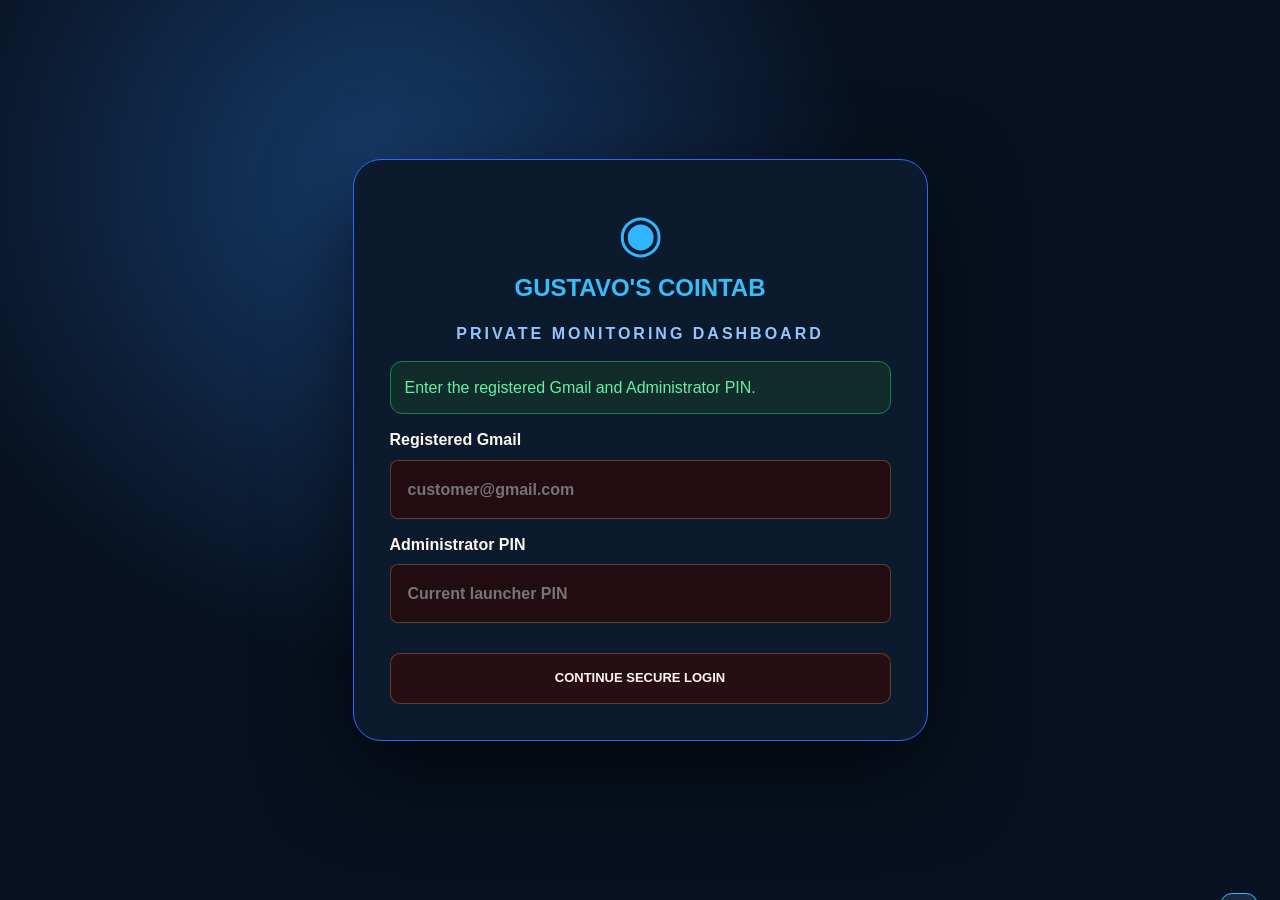
==== commit d5e34179: "Full package update 2026-08-20 08:46:29" ====
--- a/dashboard/index.html
+++ b/dashboard/index.html
@@ -1,5 +1,5 @@
 <!doctype html>
-<html lang="en"><head><meta charset="utf-8"><meta name="viewport" content="width=device-width,initial-scale=1,viewport-fit=cover"><meta name="theme-color" content="#07111f"><title>Gustavo's Cointab Dashboard</title><link rel="stylesheet" href="styles.css?v=604o"></head>
+<html lang="en"><head><meta charset="utf-8"><meta name="viewport" content="width=device-width,initial-scale=1,viewport-fit=cover"><meta name="theme-color" content="#07111f"><title>Gustavo's Cointab Dashboard</title><link rel="stylesheet" href="styles.css?v=hide-restore-license-20260820b"></head>
 <body>
 <section id="login" class="login-screen"><form id="login-form" class="login-card"><div class="brand-mark">◉</div><h1>GUSTAVO'S COINTAB</h1><p>PRIVATE MONITORING DASHBOARD</p><div id="login-message" class="message">Enter the registered Gmail and Administrator PIN.</div><label>Registered Gmail<input id="email" type="email" autocomplete="username" required placeholder="customer@gmail.com"></label><label>Administrator PIN<input id="pin" type="password" inputmode="numeric" autocomplete="current-password" maxlength="8" required placeholder="Current launcher PIN"></label><button type="submit">CONTINUE SECURE LOGIN</button></form></section>
 <div id="app" class="shell hidden">
@@ -52,4 +52,4 @@
   </main>
 </div>
 <div id="modal" class="modal hidden"><div class="modal-card"><button id="modal-close" class="modal-close">×</button><div id="modal-content"></div></div></div><div id="toast"></div>
-<script src="config.js?v=604h"></script><script src="api-client.js?v=604h"></script><script src="app.js?v=604o"></script></body></html>
+<script src="config.js?v=hide-restore-license-20260820b"></script><script src="api-client.js?v=hide-restore-license-20260820b"></script><script src="app.js?v=hide-restore-license-20260820b"></script></body></html>
--- a/dashboard/styles.css
+++ b/dashboard/styles.css
@@ -909,3 +909,87 @@
   line-height:inherit !important;
   white-space:nowrap;
 }
+
+/* v6.0.8 live remote control */
+.remote-live-head{display:flex;justify-content:space-between;align-items:flex-start;gap:16px;flex-wrap:wrap}
+.remote-live-head h2{margin:0 0 6px}.remote-live-state{font-weight:900;font-size:13px;letter-spacing:.4px}.remote-frame-age{color:var(--muted);font-weight:800}
+.remote-help{margin:12px 0 16px}.remote-live-layout{display:grid;grid-template-columns:minmax(0,1fr) 180px;gap:16px;align-items:start}
+.remote-screen-shell{position:relative;display:grid;place-items:center;min-height:420px;max-height:72vh;background:#000;border:2px solid #315bf4;border-radius:18px;overflow:hidden;touch-action:none;user-select:none}
+.remote-live-img{display:block;width:100%;height:100%;max-height:72vh;object-fit:contain;cursor:crosshair;touch-action:none;user-select:none;-webkit-user-drag:none}
+.remote-touch-note{position:absolute;left:50%;bottom:8px;transform:translateX(-50%);background:#07111fcc;border:1px solid #38bdf8;color:#9ddcff;border-radius:999px;padding:5px 10px;font-size:11px;font-weight:900;pointer-events:none;white-space:nowrap}
+.remote-side-controls{display:grid;gap:10px;position:sticky;top:0}.remote-side-controls button{width:100%}
+@media(max-width:760px){.remote-live-layout{grid-template-columns:1fr}.remote-side-controls{grid-template-columns:repeat(2,1fr);position:static}.remote-screen-shell{min-height:300px;max-height:62vh}.remote-live-img{max-height:62vh}}
+/* v6.0.9 app usage sorting */
+.app-sort-select{min-height:42px;background:#0b1c31;color:#fff;border:1px solid #284968;border-radius:10px;padding:0 12px;font-weight:800;white-space:nowrap}
+.app-metrics{margin-left:auto;display:flex;flex-direction:column;align-items:flex-end;gap:5px;min-width:105px}
+.app-usage{color:#7dc4ff;font-size:11px;font-weight:800;white-space:nowrap}
+@media(max-width:700px){.app-picker-toolbar{align-items:stretch}.app-sort-select{width:100%}.app-metrics{min-width:90px}.app-usage{font-size:10px}}
+
+/* COINTAB v6.0.10 PIXEL CONSOLE */
+@import url('https://fonts.googleapis.com/css2?family=Press+Start+2P&family=VT323&display=swap');
+:root{--px-bg:#0f0f1b;--px-card:#1a1a2e;--px-card2:#252542;--px-red:#e03a3a;--px-green:#39ff14;--px-gold:#ffb800;--px-ink:#e8e8f0}
+html,body{font-family:'VT323',monospace!important;font-size:19px;background:var(--px-bg)!important;color:var(--px-ink)!important}
+button,input,select,textarea,.tablet-card,.panel,.modal-card,.admin-section,.sale,.preview,.status,.pill{border-radius:0!important}
+h1,h2,h3,.brand b,.status,button,.launcher-version,.total-apps-badge{font-family:'Press Start 2P',monospace!important}
+header,.brand{background:var(--px-red)!important;border-bottom:4px solid #000!important;box-shadow:0 4px #000!important}
+.panel,.tablet-card,.modal-card,.admin-section{background:var(--px-card)!important;border:4px solid #000!important;box-shadow:inset 0 0 0 2px #3a3a5e,5px 5px #000!important}
+button{background:var(--px-card2)!important;border:3px solid #000!important;box-shadow:inset 0 3px #ffffff38,inset 0 -3px #0006,4px 4px #000!important;font-size:10px!important;transition:transform 60ms steps(2,end)!important}
+button:active{transform:translate(4px,4px)!important;box-shadow:inset 0 3px #0008!important}
+input,select,textarea{background:#10101c!important;color:var(--px-ink)!important;border:3px solid #000!important;font-family:'VT323',monospace!important;font-size:20px!important}
+.preview,.remote-screen-shell{position:relative;background:#000!important;border:4px solid #000!important}.preview:after,.remote-screen-shell:after{content:"";position:absolute;inset:0;pointer-events:none;z-index:4;background:repeating-linear-gradient(0deg,#00000020 0 1px,transparent 1px 4px)}
+.preview img,.remote-live-img{image-rendering:auto!important;filter:none!important;object-fit:contain!important}.status.online{color:var(--px-green)!important}.admin-section h3{color:var(--px-gold)!important}
+
+
+/* v6.0.11 clean theme matching Launcher Admin Settings */
+:root{--acct-bg:#140709;--acct-panel:#300d12;--acct-primary:#dc2626;--acct-accent:#fb923c;--acct-text:#fff7ed;--acct-muted:#fdba74}
+html,body{background:var(--acct-bg)!important;color:var(--acct-text)!important;font-family:Arial,Helvetica,sans-serif!important;font-size:16px!important}
+aside{background:color-mix(in srgb,var(--acct-bg) 82%,#000 18%)!important;border-right:1px solid color-mix(in srgb,var(--acct-muted) 30%,transparent)!important}
+.brand{background:transparent!important;margin:0 0 22px!important;padding:0!important;border:0!important;box-shadow:none!important}.brand b{font:700 24px Arial!important;color:var(--acct-accent)!important}
+header{background:color-mix(in srgb,var(--acct-bg) 74%,#000 26%)!important;border-bottom:1px solid color-mix(in srgb,var(--acct-muted) 22%,transparent)!important;box-shadow:none!important}
+header h1,h1,h2,h3,.location-title h2,.tablet-head h3{font-family:Arial,Helvetica,sans-serif!important;letter-spacing:0!important;text-shadow:none!important}
+.panel,.tablet-card,.stat,.modal-card,.admin-section{background:color-mix(in srgb,var(--acct-panel) 90%,#000 10%)!important;border:1px solid color-mix(in srgb,var(--acct-muted) 25%,transparent)!important;box-shadow:none!important;border-radius:14px!important}
+button{font-family:Arial,Helvetica,sans-serif!important;font-size:13px!important;font-weight:700!important;border:1px solid color-mix(in srgb,var(--acct-muted) 28%,transparent)!important;border-radius:10px!important;background:color-mix(in srgb,var(--acct-panel) 72%,#10121b 28%)!important;color:var(--acct-text)!important;box-shadow:none!important}
+button:hover{filter:brightness(1.12);transform:none!important}button:active{transform:scale(.98)!important}
+input,select,textarea{font-family:Arial,Helvetica,sans-serif!important;font-size:16px!important;background:color-mix(in srgb,var(--acct-panel) 65%,#090b10 35%)!important;color:var(--acct-text)!important;border:1px solid color-mix(in srgb,var(--acct-muted) 28%,transparent)!important;border-radius:8px!important;box-shadow:none!important}
+.admin-section h3{color:var(--acct-accent)!important;font-size:18px!important}.admin-dialog-head h2{font-size:24px!important}.preview:after,.remote-screen-shell:after{display:none!important}
+.preview img,.remote-live-img{image-rendering:auto!important;filter:none!important}.remote-screen-shell{border-radius:12px!important;box-shadow:none!important}
+
+/* v6.0.16 readable Appearance dropdowns */
+#m-lock-style,#m-lock-font{color:#fff!important;background:color-mix(in srgb,var(--acct-panel) 65%,#090b10 35%)!important}
+#m-lock-style option,#m-lock-font option{color:#111!important;background:#fff!important}
+
+/* Tablet removal + license details */
+.tablet-card{position:relative}
+.tablet-remove{position:absolute;top:8px;right:8px;z-index:4;width:31px;height:31px;min-width:31px;padding:0!important;display:grid;place-items:center;border:1px solid #ff626d!important;border-radius:50%!important;background:#25070b!important;color:#ff747e!important;font:900 22px/1 Arial,sans-serif!important;box-shadow:0 2px 8px #0008!important}
+.tablet-remove:hover{background:#7a101a!important;color:#fff!important;transform:scale(1.06)}
+.license-info-grid{display:grid;grid-template-columns:repeat(2,minmax(0,1fr));gap:10px}
+.license-info-grid>div{min-width:0;padding:12px;border:1px solid var(--line);background:#091728;border-radius:10px}
+.license-info-grid small{display:block;color:var(--muted);font-size:11px;margin-bottom:5px}
+.license-info-grid b{display:block;word-break:break-all;color:var(--acct-accent,#fb923c)}
+@media(max-width:620px){.license-info-grid{grid-template-columns:1fr}}
+
+/* Tablet remove control - fixed placement on every card */
+.tablet-card{position:relative!important}
+.tablet-remove{position:absolute!important;top:10px!important;right:10px!important;z-index:6!important;width:38px!important;height:38px!important;min-width:38px!important;padding:0!important;display:grid!important;place-items:center!important;border:2px solid #ff5964!important;border-radius:50%!important;background:#5b0b12!important;color:#fff!important;font:900 27px/1 Arial,sans-serif!important;box-shadow:0 3px 12px #000c!important;cursor:pointer!important}
+.tablet-remove:hover{background:#d51f2e!important;color:#fff!important;transform:scale(1.08)!important}
+.license-info-section{border:1px solid #2d9cff!important;background:#0b1e33!important}
+.license-info-grid{display:grid!important;grid-template-columns:repeat(2,minmax(0,1fr))!important;gap:10px!important;margin-top:10px!important}
+.license-info-grid>div{padding:12px!important;border:1px solid #29425e!important;border-radius:10px!important;background:#081522!important;min-width:0!important}
+.license-info-grid small{display:block!important;color:#8fb2df!important;font-size:11px!important;font-weight:800!important;letter-spacing:.5px!important}
+.license-info-grid b{display:block!important;margin-top:4px!important;overflow-wrap:anywhere!important;color:#fff!important}
+
+
+/* Dashboard-only reversible tablet hide / restore */
+.tablet-remove{z-index:6!important}
+.modal{z-index:100!important}
+#toast{z-index:150!important}
+.removed-tablets-panel{margin:0 0 24px;padding:18px;border:1px solid #8b5a14;background:#241707;border-radius:14px}
+.removed-tablets-head{display:flex;align-items:center;justify-content:space-between;gap:14px;margin-bottom:12px}
+.removed-tablets-head h2{margin:0;color:#fb923c}
+.removed-tablets-head p{margin:3px 0 0;color:var(--muted)}
+.removed-tablets-head>span{border:1px solid #fb923c;color:#fb923c;padding:7px 10px;font-weight:800}
+.removed-tablets-list{display:grid;gap:8px}
+.removed-tablet-row{display:flex;align-items:center;justify-content:space-between;gap:12px;padding:12px;background:#120d08;border:1px solid #5b3b12}
+.removed-tablet-row small{display:block;color:var(--muted);margin-top:3px;overflow-wrap:anywhere}
+.removed-tablet-row button{min-width:110px}
+@media(max-width:650px){.removed-tablets-head,.removed-tablet-row{align-items:stretch;flex-direction:column}.removed-tablet-row button{width:100%}}
